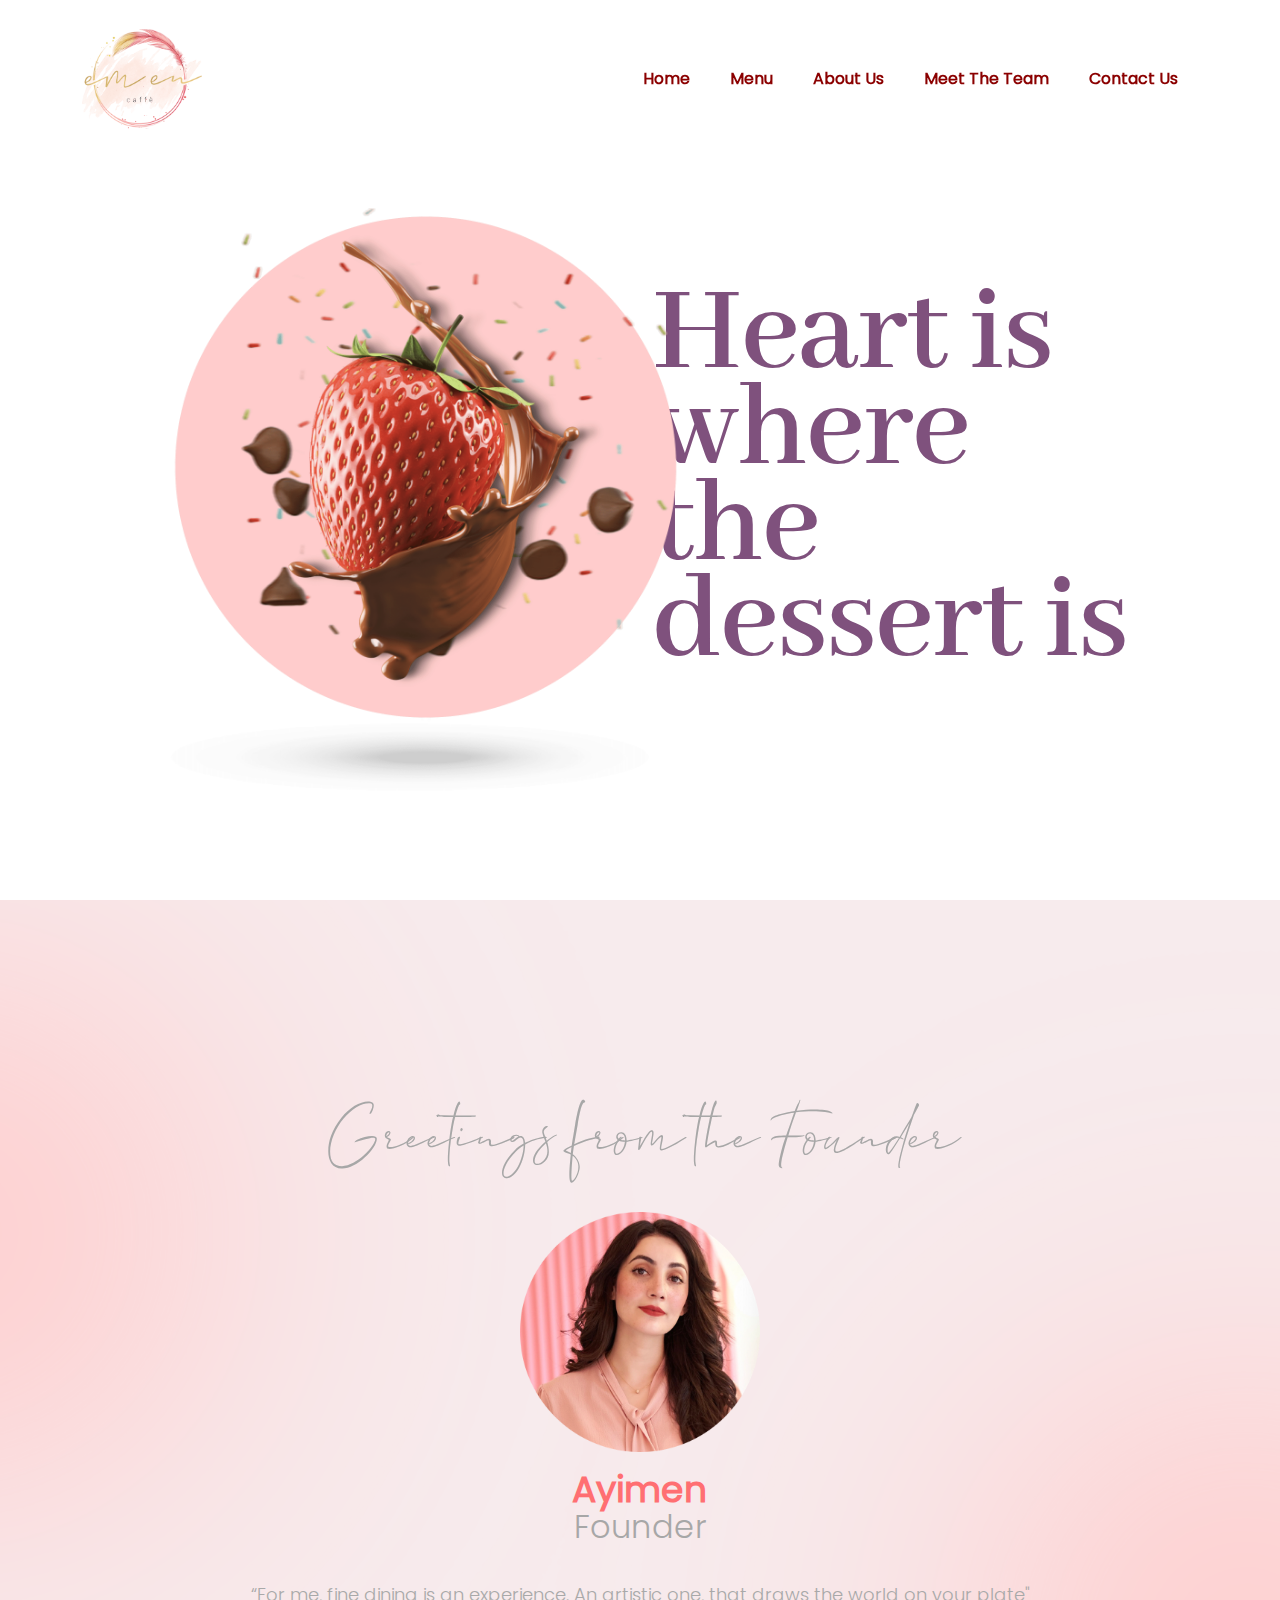
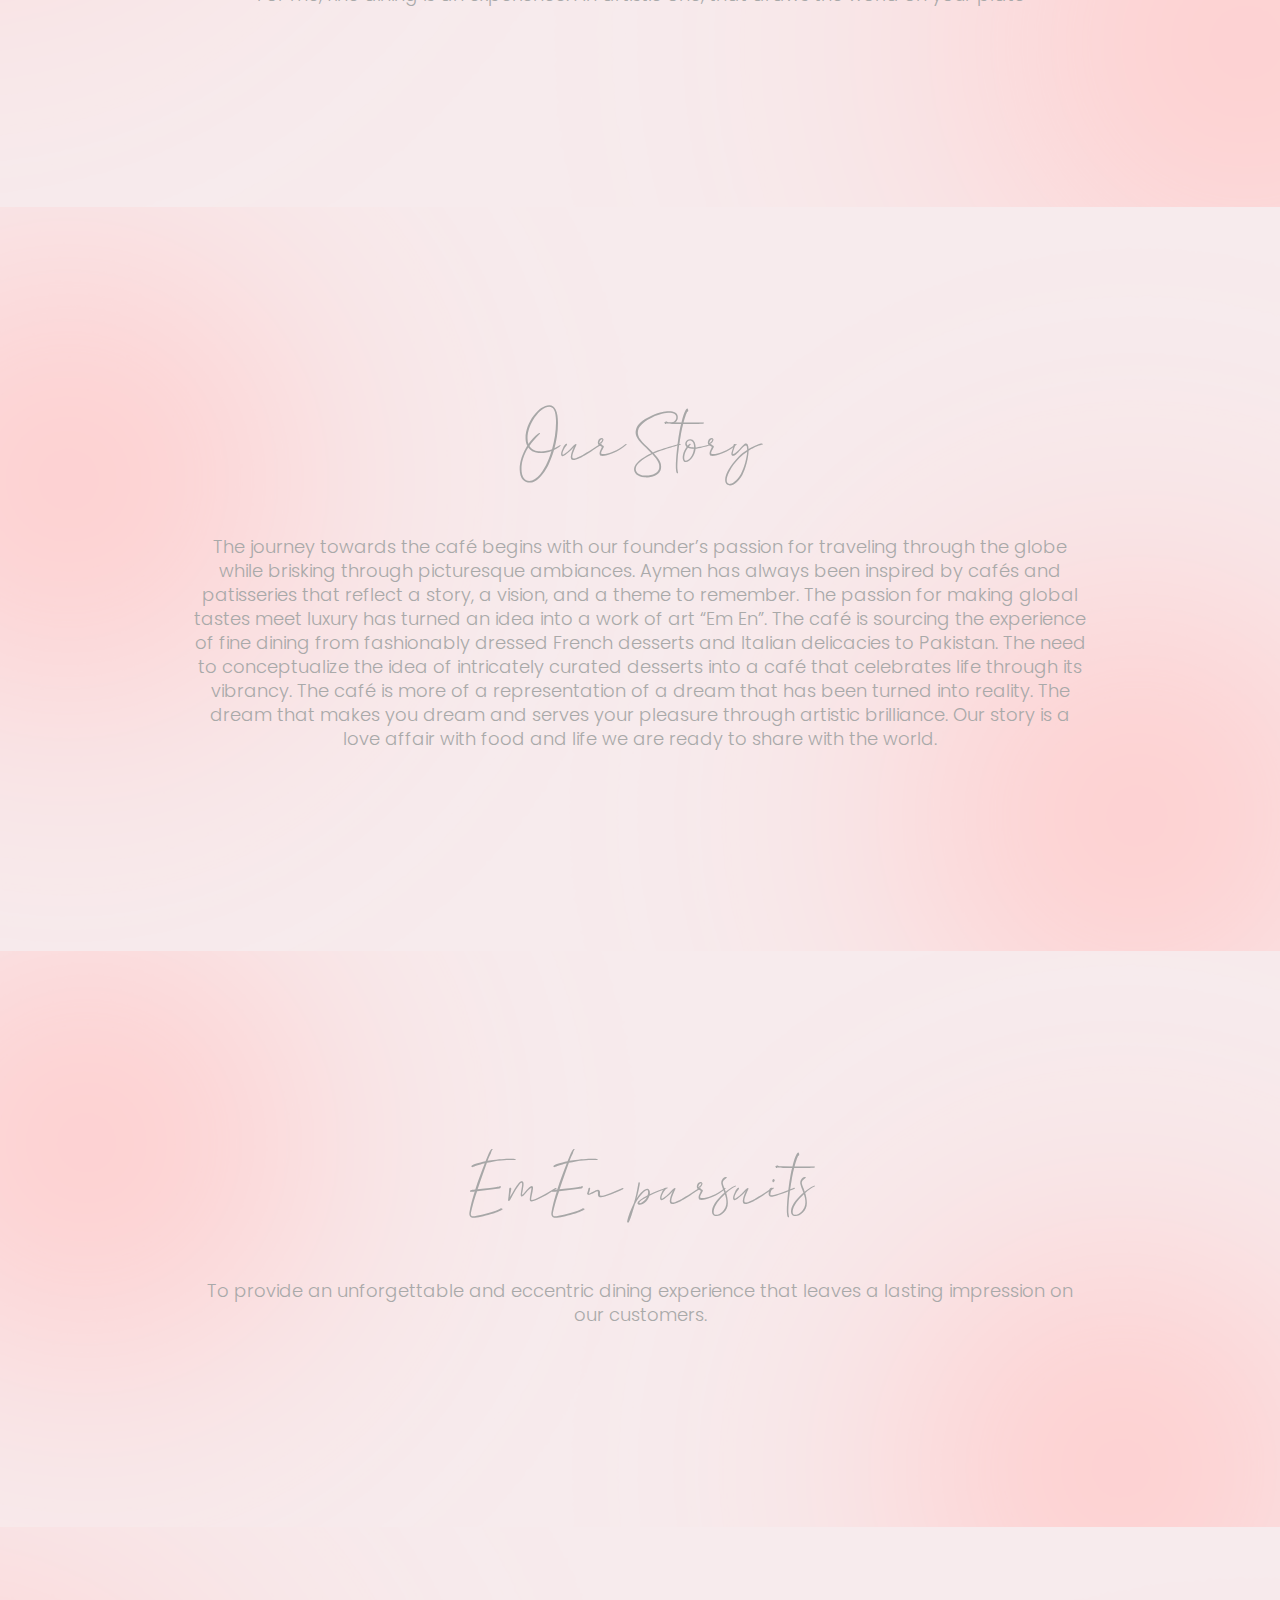
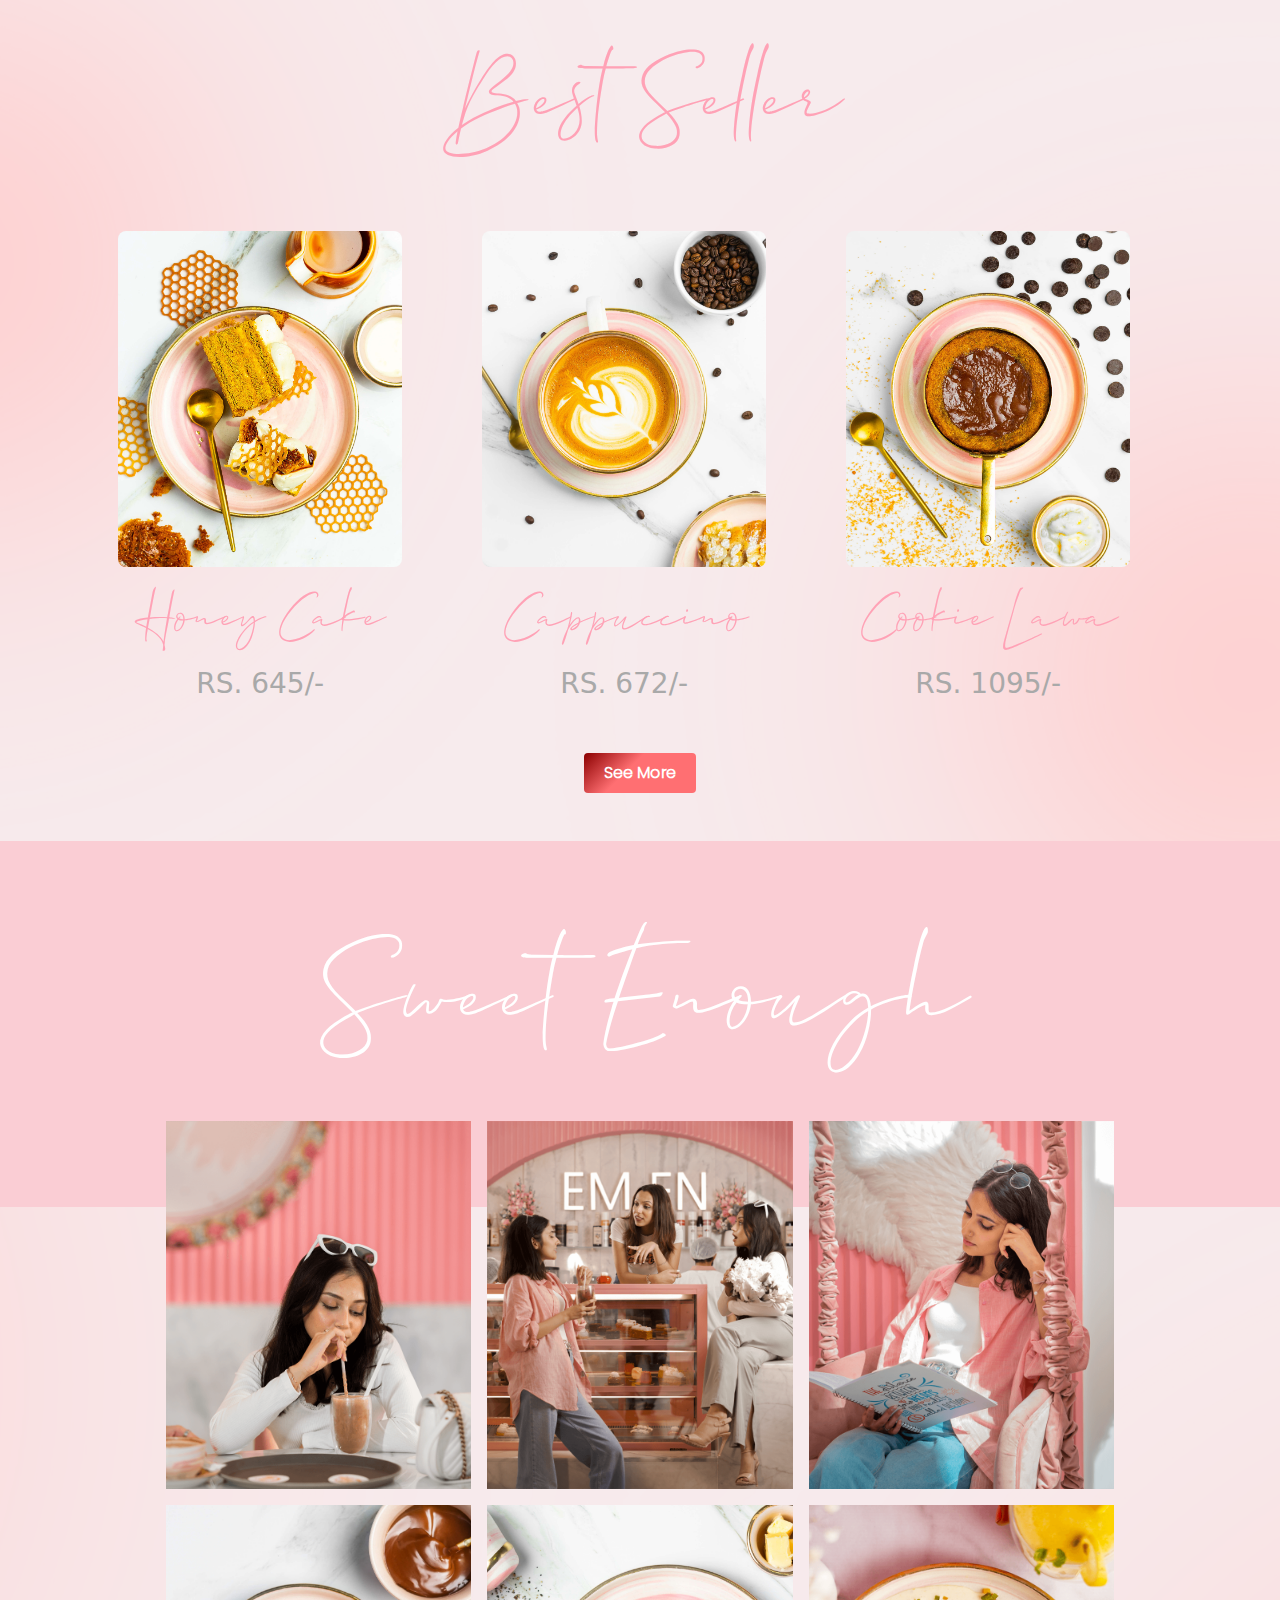
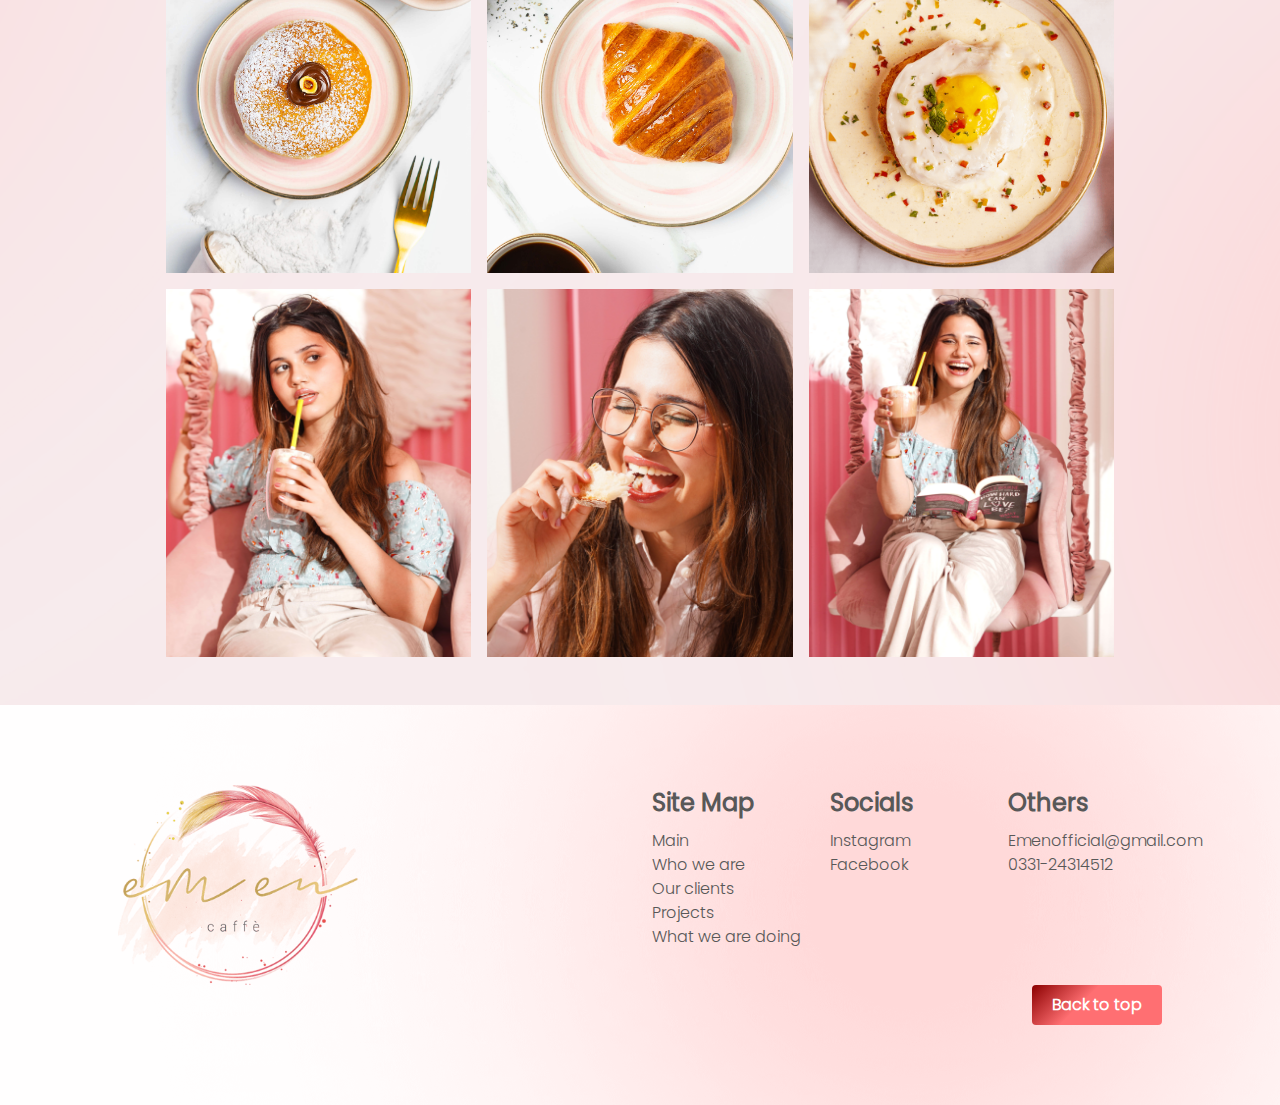
==== index.html @ fbbece47 "Meet the Team page completed" ====
<!DOCTYPE html>
<html>
  <head>
    <meta charset="UTF-8" />
    <meta http-equiv="X-UA-Compatible" content="IE=edge,chrome=1" />
    <meta name="viewport" content="width=device-width,initial-scale=1" />
    <link rel="icon" type="image/x-icon" href="../assets/images/favicon.png" />
    <link rel="stylesheet" href="../assets/css/bootstrap.min.css" />
    <link rel="stylesheet" href="../assets/css/index.css" />
    <title>Home</title>
  </head>
  <body>
    <div class="homepage">
      <nav class="navbar navbar-expand-lg px-5">
        <div class="container">
          <a class="navbar-brand" href="../index.html"
            ><img src="../assets/images/nav-logo.png" alt="" class="img-fluid"
          /></a>
          <button
            class="navbar-toggler"
            type="button"
            data-bs-toggle="collapse"
            data-bs-target="#navbarSupportedContent"
            aria-controls="navbarSupportedContent"
            aria-expanded="false"
            aria-label="Toggle navigation"
          >
            <span class="navbar-toggler-icon"></span>
          </button>
          <div class="collapse navbar-collapse" id="navbarSupportedContent">
            <ul class="navbar-nav ms-auto mb-2 mb-lg-0">
              <li class="nav-item">
                <a
                  class="nav-link active"
                  aria-current="page"
                  href="../index.html"
                  >Home</a
                >
              </li>
              <li class="nav-item">
                <a class="nav-link" href="../menu.html">Menu</a>
              </li>
              <li class="nav-item">
                <a class="nav-link" href="../about.html">About Us</a>
              </li>
              <li class="nav-item">
                <a class="nav-link" href="../meet-the-team.html">Meet The Team</a>
              </li>
              <li class="nav-item">
                <a class="nav-link" href="../contact.html">Contact Us</a>
              </li>
            </ul>
          </div>
        </div>
      </nav>
      <section class="artboard-1 overflow-hidden" id="top">
        <div
          id="carouselExampleSlidesOnly"
          class="carousel slide m-auto"
          data-bs-ride="carousel"
        >
          <div class="carousel-inner">
            <div class="carousel-item active">
              <div class="d-block w-100">
                <div
                  class="row align-items-center container pt-5 px-5 min-m-10"
                >
                  <div class="col-md-6">
                    <div class="hero-img">
                      <img
                        src="../assets/images/hero-img.png"
                        alt=""
                        class="img-fluid"
                      />
                    </div>
                  </div>
                  <div class="col-md-6">
                    <h1
                      class="purple primary-font font-size-134 mb-5 tab-text-center mt-md-0 mt-5"
                    >
                      Heart is where the dessert is
                    </h1>
                  </div>
                </div>
              </div>
            </div>
            <div class="carousel-item">
              <img
                src="../assets/images/hero-bg-2.png"
                class="d-block w-100 hero-bg-2"
                alt="..."
              />
            </div>
          </div>
        </div>
      </section>
      <section class="our-story-p best-seller-bg">
        <div class="container-sm px-5">
          <h1 class="dark-grey allison font-size-134 text-center">
            Greetings from the Founder
          </h1>
          <div class="d-flex flex-column align-items-center py-3">
            <div class="founder-img">
              <img
                src="../assets/images/founder.png"
                alt=""
                class="img-fluid"
              />
            </div>
            <h1 class="founder-name light-pink">Ayimen</h1>
            <h1 class="founder-designation dark-grey">Founder</h1>
          </div>
          <h1 class="light-grey poppinsLight font-size-18 text-center mt-4">
            “For me, fine dining is an experience. An artistic one, that draws
            the world on your plate"
          </h1>
        </div>
      </section>
      <section class="our-story-p best-seller-bg">
        <div class="container-sm px-5">
          <h1 class="dark-grey allison font-size-134 text-center pb-3">
            Our Story
          </h1>
          <h1 class="light-grey poppinsLight font-size-18 text-center mt-4">
            The journey towards the café begins with our founder’s passion for
            traveling through the globe while brisking through picturesque
            ambiances. Aymen has always been inspired by cafés and patisseries
            that reflect a story, a vision, and a theme to remember. The passion
            for making global tastes meet luxury has turned an idea into a work
            of art “Em En”. The café is sourcing the experience of fine dining
            from fashionably dressed French desserts and Italian delicacies to
            Pakistan. The need to conceptualize the idea of intricately curated
            desserts into a café that celebrates life through its vibrancy. The
            café is more of a representation of a dream that has been turned
            into reality. The dream that makes you dream and serves your
            pleasure through artistic brilliance. Our story is a love affair
            with food and life we are ready to share with the world.
          </h1>
        </div>
      </section>
      <section class="our-story-p best-seller-bg">
        <div class="container-sm px-5">
          <h1 class="dark-grey allison font-size-134 text-center pb-3">
            EmEn pursuits
          </h1>
          <h1 class="light-grey poppinsLight font-size-18 text-center mt-4">
            To provide an unforgettable and eccentric dining experience that
            leaves a lasting impression on our customers.
          </h1>
        </div>
      </section>
      <section class="py-5 best-seller-bg">
        <div class="container px-5">
          <h1 class="pink allison font-size-192 text-center my-5">Best Seller</h1>
          <div class="row g-5">
            <div class="col-md-4">
              <div class="products">
                <div class="product-img">
                  <img
                    src="../assets/images/DSC01678-1_copy.jpg"
                    alt=""
                    class="img-fluid"
                  />
                </div>
                <div class="product-heading allison pink text-center mt-2">
                  Honey Cake
                </div>
                <div class="product-price text-center">RS. 645/-</div>
              </div>
            </div>
            <div class="col-md-4">
              <div class="products">
                <div class="product-img">
                  <img
                    src="../assets/images/DSC01626-1.jpg"
                    alt=""
                    class="img-fluid"
                  />
                </div>
                <div class="product-heading allison pink text-center mt-2">
                  Cappuccino
                </div>
                <div class="product-price text-center">RS. 672/-</div>
              </div>
            </div>
            <div class="col-md-4">
              <div class="products">
                <div class="product-img">
                  <img
                    src="../assets/images/DSC01659-1.jpg"
                    alt=""
                    class="img-fluid"
                  />
                </div>
                <div class="product-heading allison pink text-center mt-2">
                  Cookie Lawa
                </div>
                <div class="product-price text-center">RS. 1095/-</div>
              </div>
            </div>
            <div class="d-flex justify-content-center w-100">
              <button class="primary-btn">See More</button>
            </div>
          </div>
        </div>
      </section>
      <section class="py-5 sweet-enough-bg">
        <div class="container px-5">
          <h1 class="text-white allison font-size-240 text-center">
            Sweet Enough
          </h1>
          <div class="row g-3 px-md-5 px-2">
            <div class="col-4">
              <div class="gallery-img">
                <img
                  src="../assets/images/gallery-1.png"
                  alt=""
                  class="img-fluid"
                />
              </div>
            </div>
            <div class="col-4">
              <div class="gallery-img">
                <img
                  src="../assets/images/gallery-2.png"
                  alt=""
                  class="img-fluid"
                />
              </div>
            </div>
            <div class="col-4">
              <div class="gallery-img">
                <img
                  src="../assets/images/gallery-3.png"
                  alt=""
                  class="img-fluid"
                />
              </div>
            </div>
            <div class="col-4">
              <div class="gallery-img">
                <img
                  src="../assets/images/DSC01306-1_copy.jpg"
                  alt=""
                  class="img-fluid"
                />
              </div>
            </div>
            <div class="col-4">
              <div class="gallery-img">
                <img
                  src="../assets/images/DSC01285-1.jpg"
                  alt=""
                  class="img-fluid"
                />
              </div>
            </div>
            <div class="col-4">
              <div class="gallery-img">
                <img
                  src="../assets/images/gallery-6.png"
                  alt=""
                  class="img-fluid"
                />
              </div>
            </div>
            <div class="col-4">
              <div class="gallery-img">
                <img src="../assets/images/9.jpg" alt="" class="img-fluid" />
              </div>
            </div>
            <div class="col-4">
              <div class="gallery-img">
                <img src="../assets/images/4.jpg" alt="" class="img-fluid" />
              </div>
            </div>
            <div class="col-4">
              <div class="gallery-img">
                <img src="../assets/images/8.jpg" alt="" class="img-fluid" />
              </div>
            </div>
          </div>
        </div>
      </section>
      <footer class="footer">
        <div class="container px-5">
          <div class="row">
            <div class="col-md-6 tab-text-center">
              <div class="footer-logo">
                <img
                  src="../assets/images/nav-logo.png"
                  alt=""
                  class="img-fluid"
                />
              </div>
            </div>
            <div class="col-md-6 mt-md-0 mt-5">
              <div class="row g-4">
                <div class="col-4">
                  <div class="footer-heading">Site Map</div>
                  <a href="#">
                    <div class="footer-text">Main</div>
                  </a>
                  <a href="#"> <div class="footer-text">Who we are</div></a>
                  <a href="#"> <div class="footer-text">Our clients</div></a>
                  <a href="#"> <div class="footer-text">Projects</div></a>
                  <a href="#">
                    <div class="footer-text">What we are doing</div></a
                  >
                </div>
                <div class="col-4">
                  <div class="footer-heading">Socials</div>
                  <a href="#"> <div class="footer-text">Instagram</div></a>
                  <a href="#"> <div class="footer-text">Facebook</div></a>
                </div>
                <div class="col-4">
                  <div class="footer-heading">Others</div>
                  <a href="mailto:Emenofficial@gmail.com">
                    <div class="footer-text">Emenofficial@gmail.com</div></a
                  >
                  <a href="tel:+9233124314512">
                    <div class="footer-text">0331-24314512</div></a
                  >
                </div>
              </div>
            </div>
          </div>
          <div class="d-flex justify-content-end">
            <a href="#top">
              <button class="primary-btn">Back to top</button>
            </a>
          </div>
        </div>
      </footer>
    </div>
    <script
      src="https://cdn.jsdelivr.net/npm/bootstrap@5.0.2/dist/js/bootstrap.bundle.min.js"
      integrity="sha384-MrcW6ZMFYlzcLA8Nl+NtUVF0sA7MsXsP1UyJoMp4YLEuNSfAP+JcXn/tWtIaxVXM"
      crossorigin="anonymous"
    ></script>
    <script src="../assets/js/index.js"></script>
  </body>
</html>
---- assets/css/index.css ----
* {
  padding: 0;
  margin: 0;
  box-sizing: border-box;
}

/* Globals  */

input::-webkit-outer-spin-button,
input::-webkit-inner-spin-button {
  -webkit-appearance: none;
  margin: 0;
}

.container-sm {
  max-width: 992px;
}

.text-right {
  text-align: right;
}

.display-desktop {
  display: block;
}

.primary-btn {
  background: linear-gradient(-45deg, #ff6f72 60%, darkred);
  color: #ffffff;
  font-family: poppinsLight;
  padding: 8px 20px;
  border: none;
  font-weight: bold;
  border-radius: 4px;
}

.primary-btn:hover {
  box-shadow: 2px 2px 10px 1px #ff6f72;
}

a {
  text-decoration: none;
}

.img-fluid {
  max-height: 100%;
  transition: 500ms;
  scale: 1;
}

.img-fluid:hover {
  transition: 500ms;
  scale: 1.05;
}

.img-box {
  overflow: hidden;
  transition: 500ms;
}

/* Navbar  */
.navbar {
  transition: 500ms;
  padding: 1.5rem 0;
  z-index: 10;
  position: fixed;
  width: 100%;
  top: 0;
  background-color: transparent;
}

.navbar-brand {
  transition: 500ms;
  width: 7.5rem;
}

.nav-link {
  font-family: poppins;
  font-weight: 700;
  color: darkred;
  padding: 8px 20px !important;
  cursor: pointer;
}

.nav-link:hover {
  color: #ff6f72;
}

.navbar-toggler-icon {
  background-image: url(../images/menu-icon.png);
}

.nav-active {
  transition: 500ms;
  backdrop-filter: blur(100px);
  padding: 0.75rem 0;
}

.nav-active .navbar-brand {
  transition: 500ms;
  width: 6rem;
}

.search-field {
  display: flex;
  align-items: center;
}

.search-field input {
  margin-right: 4px;
  padding: 4px 12px;
  border-radius: 12px;
  border: 1px solid darkred;
}

.search-field input::placeholder,
.search-field input:focus {
  color: #ff6f72;
  outline: #ff6f72;
}

/* Navbar Ends */

.artboard-1 {
  height: 100vh;
  background-image: url("../images/hero-bg.png");
  background-position: center center;
  background-size: cover;
  display: flex;
}

.min-m-10 {
  margin-top: min(10rem);
  margin-left: min(2rem);
  margin-right: min(2rem);
  margin-bottom: min(10rem);
}

.hero-img {
  width: 35rem;
}

.hero-bg-2 {
  object-fit: cover;
  min-width: 100vw;
  height: 100vh;
}

.artboard {
  padding: 9rem 0;
}

.best-seller-bg {
  background-image: url("../images/best-seller-bg.png");
  background-position: center center;
  background-size: cover;
}

.sweet-enough-bg {
  background-image: linear-gradient(to bottom, #facdd4 25%, transparent 25%),
    url("../images/best-seller-bg.png");
  background-position: center center;
  background-size: cover;
}

.our-story-p {
  padding: 12rem 0;
}

.meet-the-team {
  padding: 10rem 0 8rem;
}

.meet-the-team-form {
  padding: 6rem 0;
}

.founder-name {
  font-family: poppins;
  font-size: 2.25rem;
  margin-top: 1rem;
  font-weight: bold;
}

.founder-designation {
  font-family: poppinsLight;
  font-size: 2rem;
  line-height: 1rem;
}

.founder-img {
  width: 15rem;
  height: 15rem;
  border-radius: 50%;
}

.team-name {
  font-family: poppins;
  font-size: 1.5rem;
  margin-top: 1rem;
  font-weight: bold;
}

.team-designation {
  font-family: poppinsLight;
  font-size: 1.25rem;
  line-height: 1rem;
}

.team-img {
  width: 12.5rem;
  height: 12.5rem;
  border-radius: 50%;
}

.sub-team-name {
  text-align: center;
  font-family: poppins;
  font-size: 1.125rem;
  margin-top: 1rem;
  font-weight: bold;
}

.sub-team-designation {
  font-family: poppinsLight;
  text-align: center;
  font-size: 1rem;
  line-height: 1rem;
}

.sub-team-img {
  width: 11rem;
  height: 11rem;
  border-radius: 50%;
}

.about-us-img {
  width: 35rem;
}

.footer {
  padding: 5rem 0;
  background-image: url("../images/footer-bg.png");
  background-position: center;
  background-size: cover;
  overflow: hidden;
}

.footer-logo {
  width: 15rem;
}

.footer-heading {
  color: #585858;
  font-size: 1.5rem;
  font-weight: 700;
  font-family: poppins;
  margin-bottom: 0.5rem;
}

.footer-text {
  color: #585858;
  font-size: 1rem;
  line-height: 1.5rem;
  font-family: poppinsLight;
}

.footer-text:hover {
  color: #000000;
}

/* Menu Page  */

.no-item-found {
  display: flex;
  justify-content: center;
  align-items: center;
  height: 100vh;
  display: none;
}

.no-item-text {
  font-family: poppins;
  font-weight: bold;
  font-size: 2rem;
  color: darkred;
}

.menu-hero {
  background-image: linear-gradient(
    to top,
    #f9d3d8 40%,
    #f7ebed 30%,
    #f7ebed 30%
  );
  height: 100vh;
  display: flex;
  justify-content: center;
  align-items: center;
}

.content-right {
  background-image: linear-gradient(
    to bottom,
    #f9d3d8 20%,
    #f7ebed 20%,
    #f7ebed 60%
  );
  padding: 4rem 0 10rem;
}

.content-left {
  background-image: linear-gradient(
    to top,
    #f9d3d8 40%,
    #f7ebed 30%,
    #f7ebed 30%
  );
  padding: 4rem 0 10rem;
}

.menu-heading {
  color: #ff6f72;
  font-family: montserrat;
  font-weight: 500;
  font-size: 3.5rem;
  letter-spacing: -2px;
}

.menu-price {
  color: #ff6f72;
  font-family: montserrat;
  font-size: 2.75rem;
  letter-spacing: -2px;
}

.menu-description {
  color: #ff6f72;
  font-family: montserrat;
  font-size: 1.25rem;
  line-height: 1.5rem;
}

.menu-filters {
  position: fixed;
  top: 50%;
  left: 0;
  transform: translateY(-50%);
  display: flex;
  flex-direction: column;
}

.menu-filter {
  display: flex;
  padding: 1rem 1.5rem;
  flex-direction: column;
  align-items: center;
}

.menu-filter-text {
  color: darkred;
  font-size: 0.625rem;
  font-weight: bold;
}

.menu-filter:hover .menu-filter-text {
  color: #ff6f72;
}

.menu-filter:hover .menu-filter-img svg path {
  fill: #ff6f72;
  stroke: #ff6f72;
}

.menu-filter-img {
  text-align: center;
  margin-bottom: 0.25rem;
  width: 1.75rem;
  height: 1.75rem;
}

.menu-socials {
  position: fixed;
  top: 50%;
  right: 0;
  transform: translateY(-50%);
  display: flex;
  flex-direction: column;
}

.menu-social-img {
  width: 1.75rem;
  height: 1.75rem;
}

.filterDiv {
  display: none;
}

.showw {
  display: flex;
}

.product-img {
  text-align: center;
  max-width: 90%;
  overflow: hidden;
}

.product-img img {
  height: 21rem;
  object-fit: cover;
  border-radius: 8px;
}

.product-heading {
  font-size: 6.5rem;
  line-height: 5.5rem;
  max-width: 90%;
}

.product-price {
  color: #a9a9a9;
  font-size: 1.75rem;
  max-width: 90%;
}

.gallery-img {
  overflow: hidden;
}

.gallery-img img {
  object-fit: cover;
  height: 23rem;
  width: 100%;
}

/* Contact Us Page  */

.form-control {
  margin-right: 4px;
  padding: 4px 12px;
  border-radius: 0;
  border: none;
  font-size: 1.5rem;
  font-family: poppinsLight;
}

.form-control:focus {
  outline: none;
  border-color: transparent;
  box-shadow: none;
}

input,
textarea {
  color: #6d757d !important;
}

input::placeholder,
textarea::placeholder {
  color: #a9a9a96c !important;
}

textarea {
  min-height: 15rem !important;
}

/* Thanks page  */

.thank-you {
  background: linear-gradient(to bottom right, white, #fce6e9, white);
  padding: 12rem 0;
}

.thanks-img {
  max-width: 20rem;
  padding: 1rem 2rem;
}

/* Fonts  */

@font-face {
  font-family: poppinsLight;
  src: url(../fonts/Poppins-Light.ttf);
}

@font-face {
  font-family: poppins;
  src: url(../fonts/Poppins-Regular.ttf);
}

@font-face {
  font-family: AbhayaLibre;
  src: url(../fonts/AbhayaLibre-SemiBold.ttf);
}

@font-face {
  font-family: myriad;
  src: url(../fonts/Myriad\ Pro\ Regular.ttf);
}

@font-face {
  font-family: montserrat;
  src: url(../fonts/MontserratAlternates-Regular.ttf);
}

@font-face {
  font-family: montserratBold;
  src: url(../fonts/MontserratAlternates-SemiBold.ttf);
}

@font-face {
  font-family: allison;
  src: url(../fonts/demo-allison-script.otf);
}

.primary-font {
  font-family: AbhayaLibre;
}

.secondary-font {
  font-family: myriad;
}

.allison {
  font-family: allison;
}

.poppinsLight {
  font-family: poppinsLight;
}

/* Colors  */

.purple {
  color: #7f517d;
}

.pink {
  color: #ffa2b6;
}

.light-pink {
  color: #ff6f72;
}

.dark-pink {
  color: #aa6489;
}

.green {
  color: #968f1a;
}

.light-grey {
  color: #a9a9a9;
}

.grey {
  color: #b2b2b2;
}

.dark-grey {
  color: #a7a7a7;
}

/* Font Size  */

.font-size-240 {
  font-size: 15rem;
  line-height: 14rem;
}

.font-size-192 {
  font-size: 12rem;
  line-height: 10rem;
}

.font-size-134 {
  font-size: 8rem;
  line-height: 6rem;
  letter-spacing: -2px;
}

.font-size-116 {
  font-size: 7rem;
  line-height: 5.5rem;
  letter-spacing: -2px;
}

.font-size-103 {
  font-size: 6.375rem;
  line-height: 5.5rem;
  letter-spacing: -2px;
}

.font-size-97 {
  font-size: 6.25rem;
  line-height: 4.25rem;
  letter-spacing: -2px;
}

.font-size-18 {
  font-size: 1.125rem;
  line-height: 1.5rem;
}

.font-size-24 {
  font-size: 1.625rem;
  line-height: 1.875rem;
}

/* Media Queries  */
@media (max-width: 1400px) {
  .artboard3-img2 {
    bottom: -42rem;
  }
}
@media (max-width: 1200px) {
  html {
    font-size: 14px;
  }
  .hero-img {
    width: 30rem;
    margin: auto;
    padding-right: 2rem;
  }
}
@media (max-width: 992px) {
  html {
    font-size: 12px;
  }

  .navbar-brand {
    width: 8.5rem;
  }
  .nav-active .navbar-brand {
    width: 7rem;
  }
  .primary-btn {
    font-size: 1.125rem;
  }
}
@media (max-width: 768px) {
  html {
    font-size: 10px;
  }
  .min-m-10 {
    margin-top: min(20rem);
    margin-left: min(2rem);
    margin-right: min(2rem);
    margin-bottom: min(20rem);
  }
  .primary-btn {
    font-size: 1.5rem;
  }
}
@media (max-width: 767px) {
  .display-desktop {
    display: none;
  }
  .tab-text-center {
    text-align: center;
  }
  .artboard3-img,
  .artboard3-img2 {
    position: static;
  }

  .product-card {
    position: static;
    max-width: 325px;
    margin: auto;
  }
  .content-right {
    background-image: linear-gradient(
      to top,
      #f9d3d8 40%,
      #f7ebed 30%,
      #f7ebed 30%
    );
  }
  .menu-filters {
    background-color: #f7ebed;
    width: 100%;
    position: fixed;
    top: 11rem;
    left: 0;
    transform: translateY(-50%);
    flex-direction: row;
    justify-content: center;
  }
  .menu-socials {
    position: fixed;
    top: 98%;
    flex-direction: row;
    background-color: #f7ebed;
    height: max-content;
  }
  .product-heading,
  .product-img,
  .product-price {
    max-width: 100%;
  }

  .product-heading {
    font-size: 9.5rem;
    line-height: 10rem;
  }
  .product-img img {
    height: 100%;
  }
  .sweet-enough-bg {
    background-image: linear-gradient(to bottom, #facdd4 35%, transparent 35%),
      url("../images/best-seller-bg.png");
  }
  .gallery-img img {
    height: 15rem;
  }
}
@media (max-width: 425px) {
  html {
    font-size: 8px;
  }
  .min-m-10 {
    margin-top: min(20rem);
    margin-left: min(0rem);
    margin-right: min(0rem);
    margin-bottom: min(20rem);
  }
  .font-size-192 {
    font-size: 11rem;
  }
}
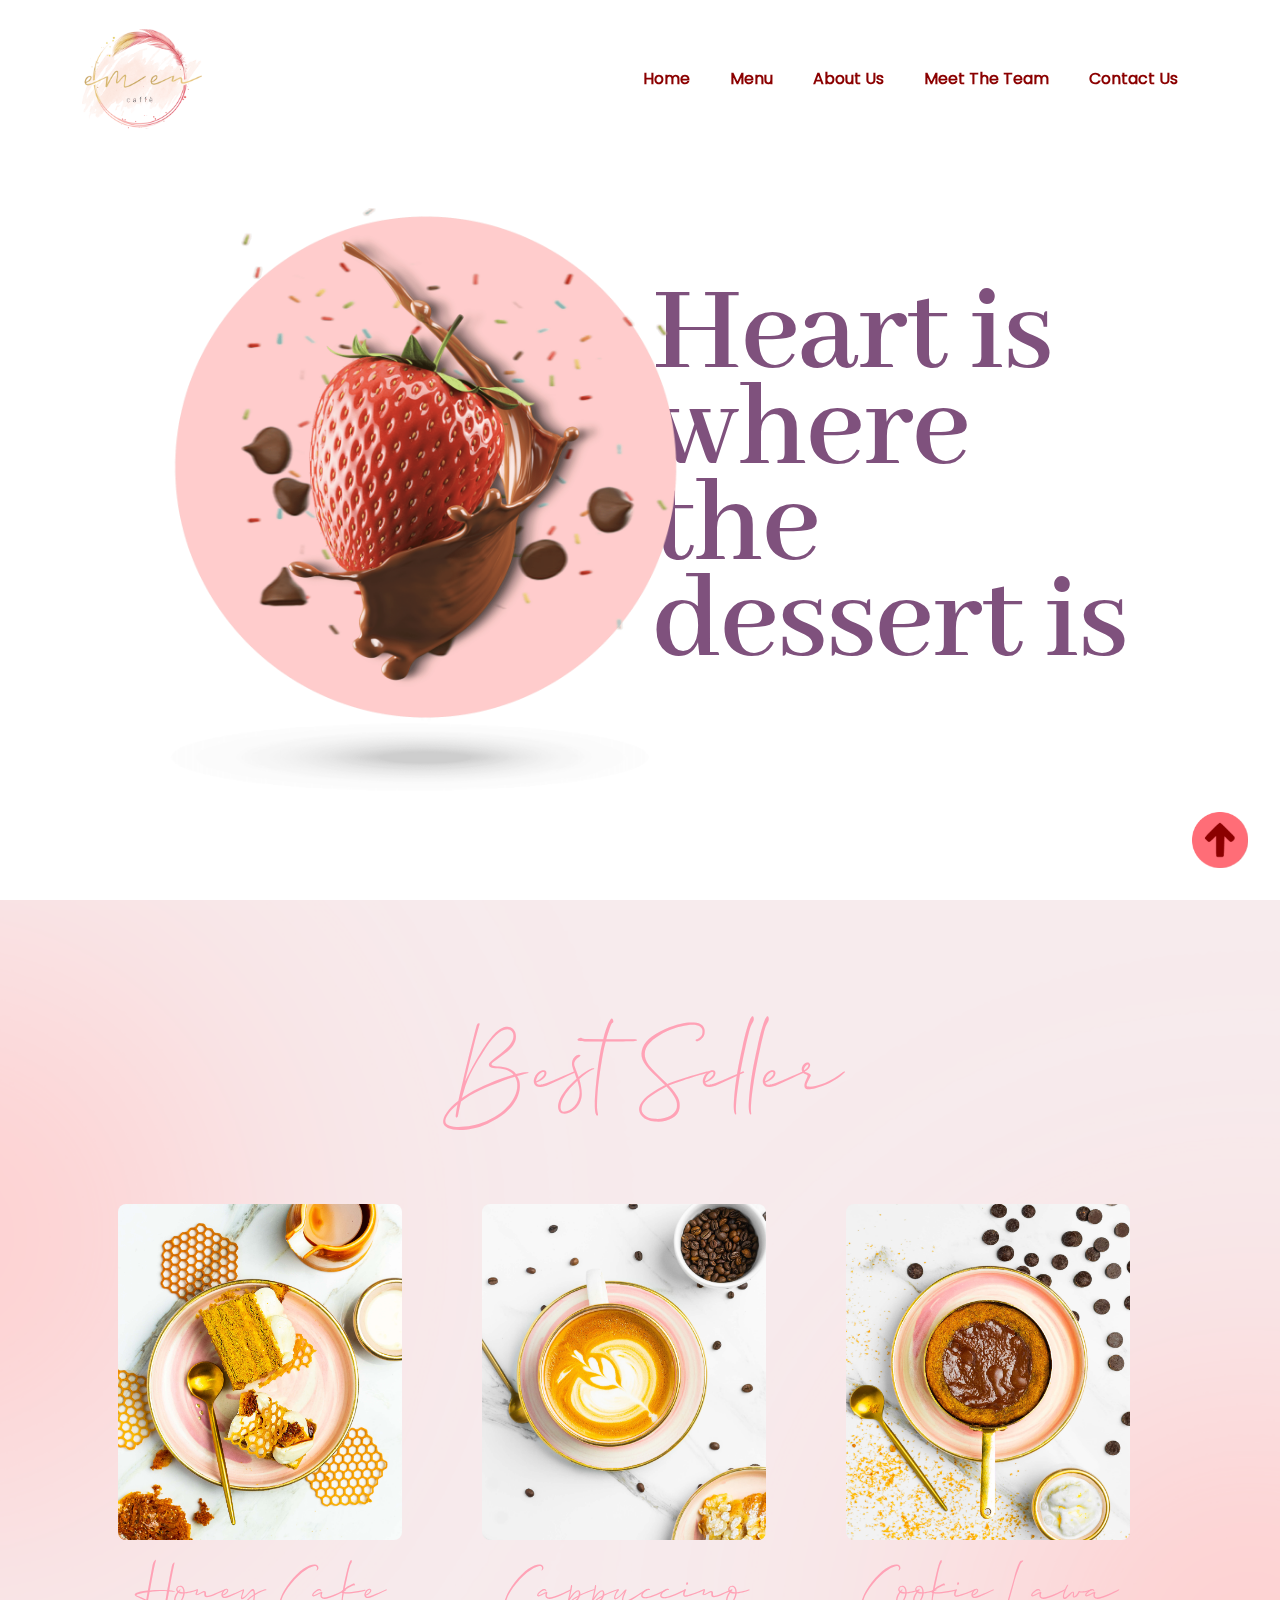
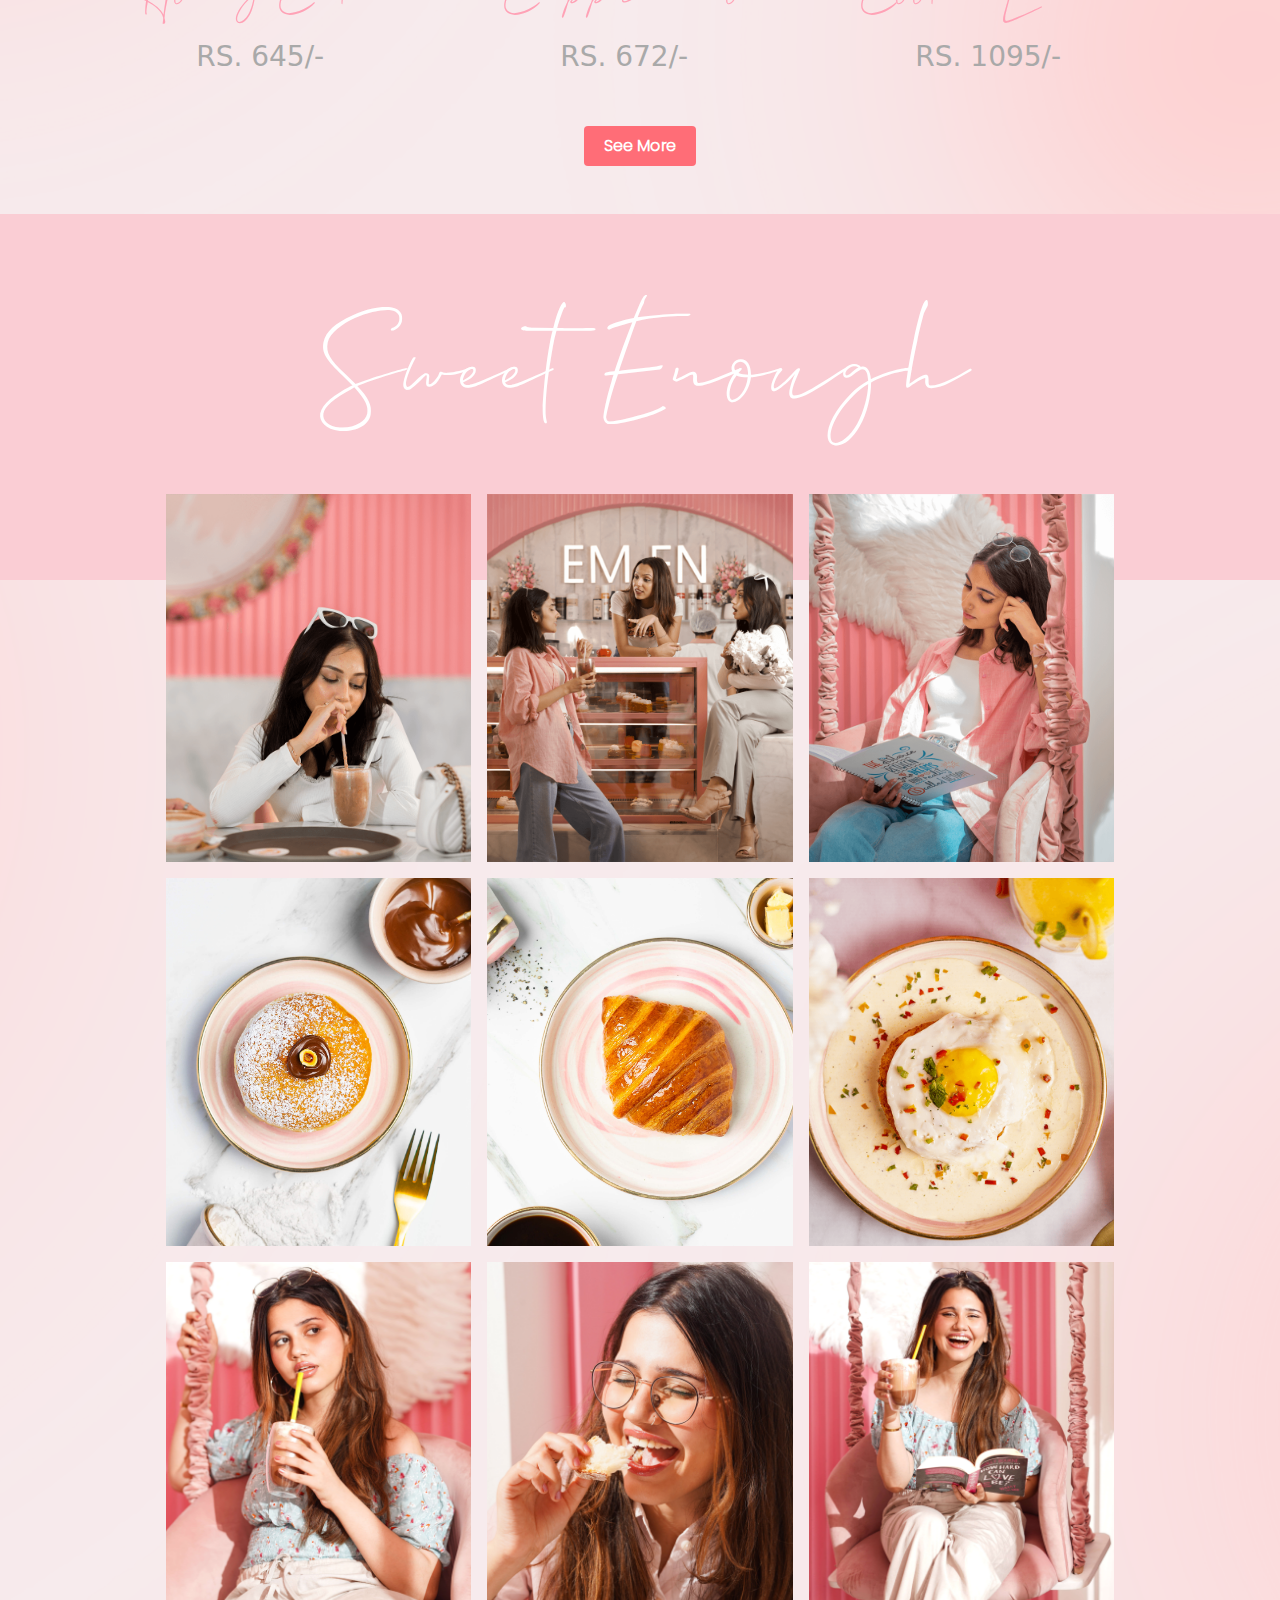
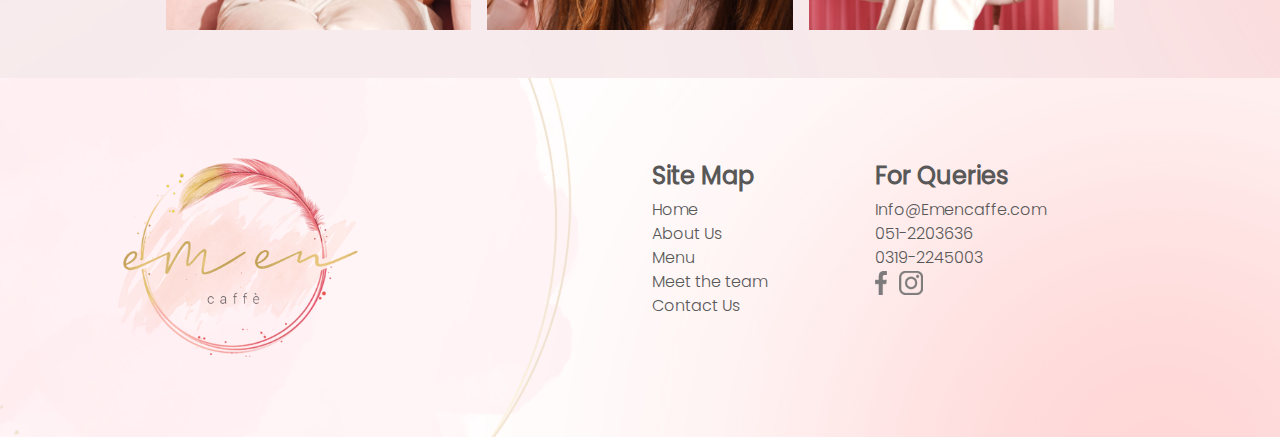
==== commit 9b5936f0: "Design fixes" ====
--- a/index.html
+++ b/index.html
@@ -44,7 +44,9 @@
                 <a class="nav-link" href="../about.html">About Us</a>
               </li>
               <li class="nav-item">
-                <a class="nav-link" href="../meet-the-team.html">Meet The Team</a>
+                <a class="nav-link" href="../meet-the-team.html"
+                  >Meet The Team</a
+                >
               </li>
               <li class="nav-item">
                 <a class="nav-link" href="../contact.html">Contact Us</a>
@@ -60,7 +62,7 @@
           data-bs-ride="carousel"
         >
           <div class="carousel-inner">
-            <div class="carousel-item active">
+            <div class="carousel-item active" data-bs-interval="3000">
               <div class="d-block w-100">
                 <div
                   class="row align-items-center container pt-5 px-5 min-m-10"
@@ -84,7 +86,7 @@
                 </div>
               </div>
             </div>
-            <div class="carousel-item">
+            <div class="carousel-item" data-bs-interval="3000">
               <img
                 src="../assets/images/hero-bg-2.png"
                 class="d-block w-100 hero-bg-2"
@@ -94,64 +96,11 @@
           </div>
         </div>
       </section>
-      <section class="our-story-p best-seller-bg">
-        <div class="container-sm px-5">
-          <h1 class="dark-grey allison font-size-134 text-center">
-            Greetings from the Founder
-          </h1>
-          <div class="d-flex flex-column align-items-center py-3">
-            <div class="founder-img">
-              <img
-                src="../assets/images/founder.png"
-                alt=""
-                class="img-fluid"
-              />
-            </div>
-            <h1 class="founder-name light-pink">Ayimen</h1>
-            <h1 class="founder-designation dark-grey">Founder</h1>
-          </div>
-          <h1 class="light-grey poppinsLight font-size-18 text-center mt-4">
-            “For me, fine dining is an experience. An artistic one, that draws
-            the world on your plate"
-          </h1>
-        </div>
-      </section>
-      <section class="our-story-p best-seller-bg">
-        <div class="container-sm px-5">
-          <h1 class="dark-grey allison font-size-134 text-center pb-3">
-            Our Story
-          </h1>
-          <h1 class="light-grey poppinsLight font-size-18 text-center mt-4">
-            The journey towards the café begins with our founder’s passion for
-            traveling through the globe while brisking through picturesque
-            ambiances. Aymen has always been inspired by cafés and patisseries
-            that reflect a story, a vision, and a theme to remember. The passion
-            for making global tastes meet luxury has turned an idea into a work
-            of art “Em En”. The café is sourcing the experience of fine dining
-            from fashionably dressed French desserts and Italian delicacies to
-            Pakistan. The need to conceptualize the idea of intricately curated
-            desserts into a café that celebrates life through its vibrancy. The
-            café is more of a representation of a dream that has been turned
-            into reality. The dream that makes you dream and serves your
-            pleasure through artistic brilliance. Our story is a love affair
-            with food and life we are ready to share with the world.
-          </h1>
-        </div>
-      </section>
-      <section class="our-story-p best-seller-bg">
-        <div class="container-sm px-5">
-          <h1 class="dark-grey allison font-size-134 text-center pb-3">
-            EmEn pursuits
-          </h1>
-          <h1 class="light-grey poppinsLight font-size-18 text-center mt-4">
-            To provide an unforgettable and eccentric dining experience that
-            leaves a lasting impression on our customers.
-          </h1>
-        </div>
-      </section>
       <section class="py-5 best-seller-bg">
         <div class="container px-5">
-          <h1 class="pink allison font-size-192 text-center my-5">Best Seller</h1>
+          <h1 class="pink allison font-size-192 text-center my-5">
+            Best Seller
+          </h1>
           <div class="row g-5">
             <div class="col-md-4">
               <div class="products">
@@ -296,42 +245,51 @@
             </div>
             <div class="col-md-6 mt-md-0 mt-5">
               <div class="row g-4">
-                <div class="col-4">
+                <div class="col-5">
                   <div class="footer-heading">Site Map</div>
-                  <a href="#">
-                    <div class="footer-text">Main</div>
+                  <a href="index.html">
+                    <div class="footer-text">Home</div>
                   </a>
-                  <a href="#"> <div class="footer-text">Who we are</div></a>
-                  <a href="#"> <div class="footer-text">Our clients</div></a>
-                  <a href="#"> <div class="footer-text">Projects</div></a>
-                  <a href="#">
-                    <div class="footer-text">What we are doing</div></a
+                  <a href="about.html">
+                    <div class="footer-text">About Us</div></a
                   >
-                </div>
-                <div class="col-4">
-                  <div class="footer-heading">Socials</div>
-                  <a href="#"> <div class="footer-text">Instagram</div></a>
-                  <a href="#"> <div class="footer-text">Facebook</div></a>
-                </div>
-                <div class="col-4">
-                  <div class="footer-heading">Others</div>
-                  <a href="mailto:Emenofficial@gmail.com">
-                    <div class="footer-text">Emenofficial@gmail.com</div></a
+                  <a href="menu.html"> <div class="footer-text">Menu</div></a>
+                  <a href="meet-the-team.html">
+                    <div class="footer-text">Meet the team</div></a
                   >
-                  <a href="tel:+9233124314512">
-                    <div class="footer-text">0331-24314512</div></a
+                  <a href="contact.html">
+                    <div class="footer-text">Contact Us</div></a
                   >
                 </div>
-              </div>
-            </div>
-          </div>
-          <div class="d-flex justify-content-end">
-            <a href="#top">
-              <button class="primary-btn">Back to top</button>
-            </a>
+                <div class="col-5">
+                  <div class="footer-heading">For Queries</div>
+                  <a href="mailto:Info@Emencaffe.com"> <div class="footer-text">Info@Emencaffe.com</div></a>
+                  <a href="tel:051-2203636"> <div class="footer-text">051-2203636</div></a>
+                  <a href="tel:0319-2245003"> <div class="footer-text">0319-2245003</div></a>
+                  <div class="d-flex">
+                    <a href="#" class="social-icons me-2">
+                      <img src="../assets/images/fb.png" alt="">
+                    </a>
+                    <a href="#" class="social-icons ms-1">
+                      <img src="../assets/images/insta.png" alt="">
+                    </a>
+                  </div>
+                </div>
+            </div>
           </div>
         </div>
       </footer>
+      <div class="top-arrow-box d-block">
+        <div class="top-arrow">
+          <a href="#top">
+            <img
+              src="../assets/images/arrow-top.png"
+              alt=""
+              class="img-fluid"
+            />
+          </a>
+        </div>
+      </div>
     </div>
     <script
       src="https://cdn.jsdelivr.net/npm/bootstrap@5.0.2/dist/js/bootstrap.bundle.min.js"
--- a/assets/css/index.css
+++ b/assets/css/index.css
@@ -16,6 +16,22 @@
   max-width: 992px;
 }
 
+.container-xs {
+  max-width: 786px;
+  margin: auto;
+}
+
+.top-arrow-box {
+  position: fixed;
+  right: 2rem;
+  bottom: 2rem;
+}
+
+.top-arrow {
+  height: 3.5rem;
+  width: 3.5rem;
+}
+
 .text-right {
   text-align: right;
 }
@@ -25,7 +41,7 @@
 }
 
 .primary-btn {
-  background: linear-gradient(-45deg, #ff6f72 60%, darkred);
+  background: #ff6d77;
   color: #ffffff;
   font-family: poppinsLight;
   padding: 8px 20px;
@@ -255,7 +271,7 @@
   font-size: 1.5rem;
   font-weight: 700;
   font-family: poppins;
-  margin-bottom: 0.5rem;
+  margin-bottom: 0.25rem;
 }
 
 .footer-text {
@@ -269,6 +285,74 @@
   color: #000000;
 }
 
+.get-in-touch-box {
+  background-color: #f7ebed;
+  padding: 10rem 3rem 2rem;
+}
+
+.get-in-touch-input {
+  border: none;
+  box-shadow: none;
+  background-color: #faf3f5;
+  border-radius: 8px;
+  padding: 0.5rem 0.75rem;
+  width: 100%;
+  height: 3rem;
+}
+
+textarea.get-in-touch-input {
+  min-height: 12rem !important;
+}
+
+.get-in-touch-input:focus {
+  border: none;
+  box-shadow: none;
+  outline: none;
+}
+
+.get-in-touch-label {
+  color: rgba(0, 0, 0, 0.36);
+  font-size: 1.5rem;
+  font-family: poppins;
+  font-weight: bold;
+  margin-bottom: 0.5rem;
+}
+
+.down-arrow {
+  height: 0.5rem;
+  width: 0.75rem;
+}
+
+.quick-support {
+  padding: 4rem 3rem;
+  background-color: #f9d3d8;
+}
+
+.quick-support-heading {
+  color: rgba(0, 0, 0, 0.36);
+  font-size: 2.25rem;
+  font-weight: bold;
+  font-family: poppins;
+  margin-bottom: 0.5rem;
+}
+
+.quick-support-text {
+  color: #585858ce;
+  font-size: 0.75rem;
+  font-family: poppinsLight;
+  margin-bottom: 0.5rem;
+}
+
+.quick-support-img img {
+  margin-bottom: 0.75rem;
+  margin-left: 2.75rem;
+  width: 2rem;
+  height: 3rem;
+}
+
+.social-icons img {
+  height: 1.5rem;
+}
 /* Menu Page  */
 
 .no-item-found {
@@ -404,7 +488,6 @@
 .product-img {
   text-align: center;
   max-width: 90%;
-  overflow: hidden;
 }
 
 .product-img img {
@@ -423,10 +506,6 @@
   color: #a9a9a9;
   font-size: 1.75rem;
   max-width: 90%;
-}
-
-.gallery-img {
-  overflow: hidden;
 }
 
 .gallery-img img {
@@ -463,7 +542,7 @@
 }
 
 textarea {
-  min-height: 15rem !important;
+  min-height: 18rem !important;
 }
 
 /* Thanks page  */
@@ -574,6 +653,11 @@
 
 .font-size-192 {
   font-size: 12rem;
+  line-height: 10rem;
+}
+
+.font-size-160 {
+  font-size: 10rem;
   line-height: 10rem;
 }
 
@@ -603,6 +687,11 @@
 
 .font-size-18 {
   font-size: 1.125rem;
+  line-height: 1.5rem;
+}
+
+.font-size-20 {
+  font-size: 1.25rem;
   line-height: 1.5rem;
 }
 
@@ -732,4 +821,7 @@
   .font-size-192 {
     font-size: 11rem;
   }
-}
+  .get-in-touch-input {
+    height: 4rem;
+  }
+}
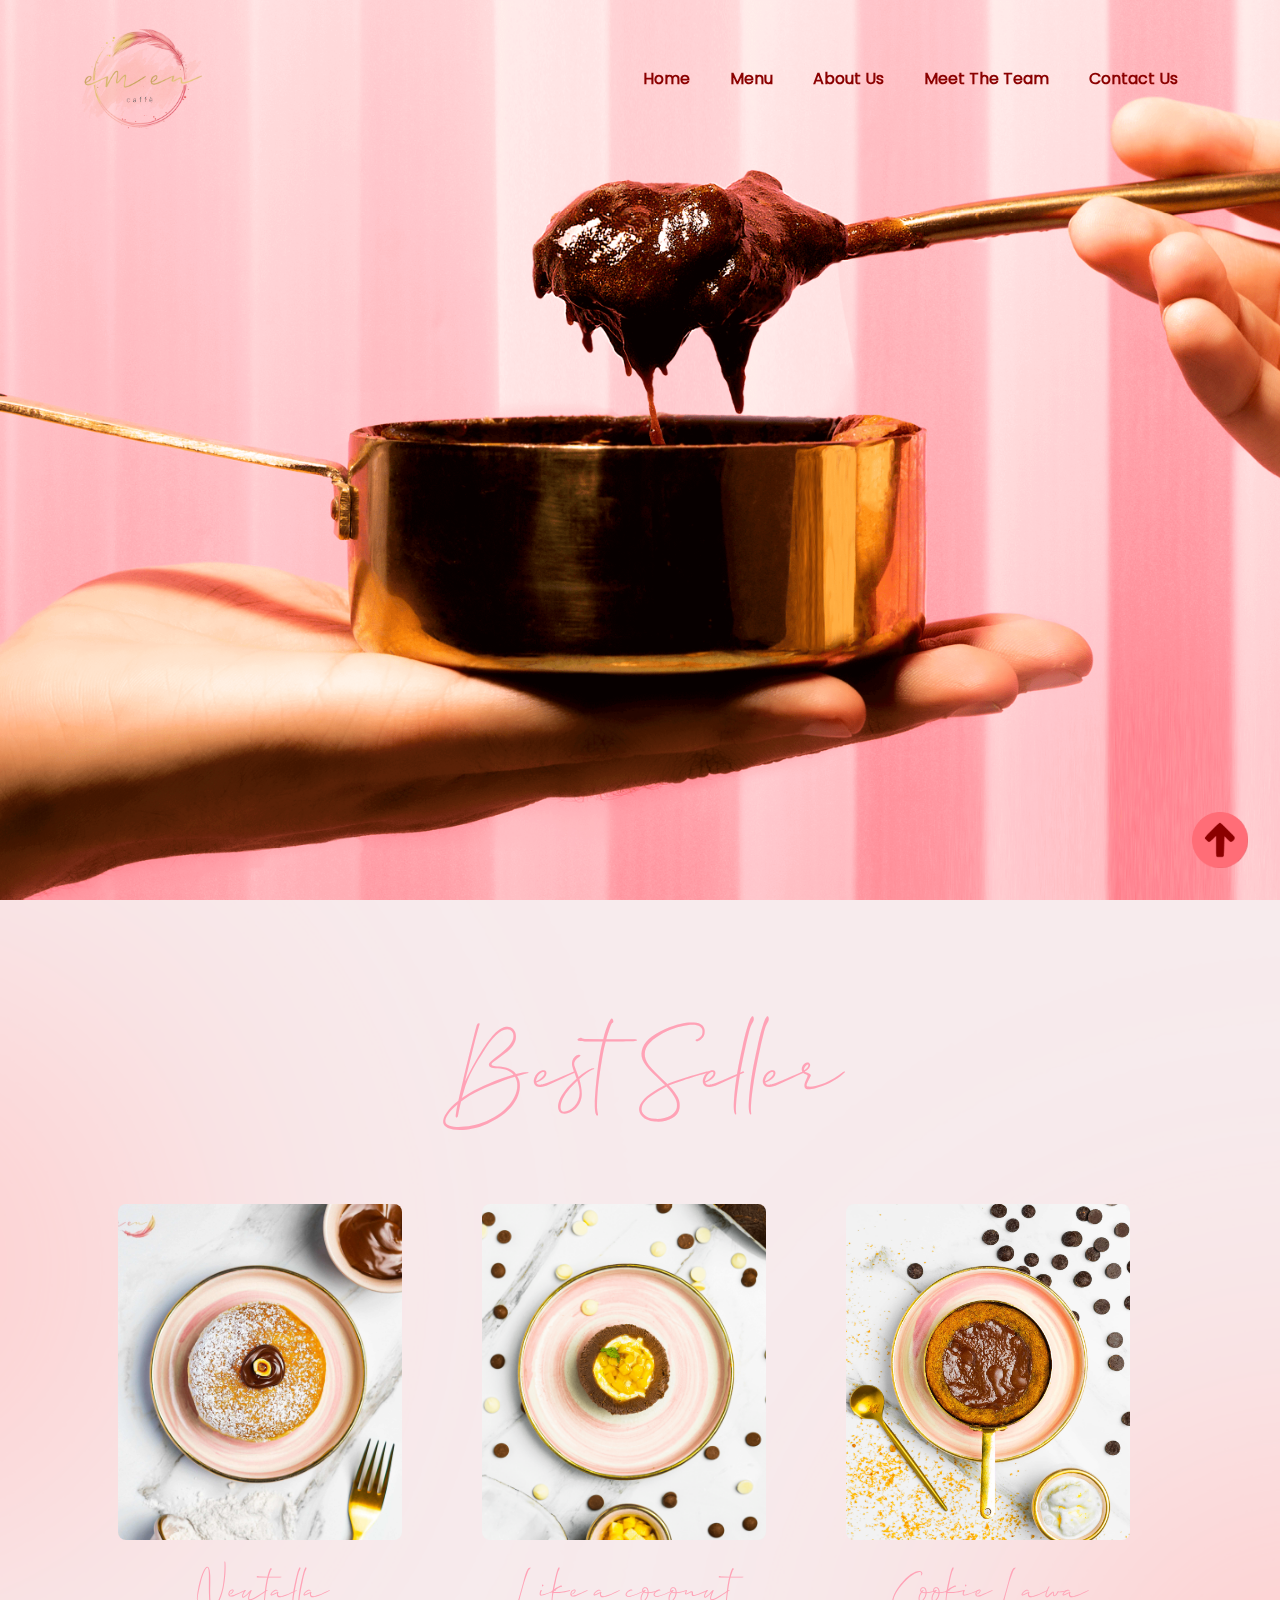
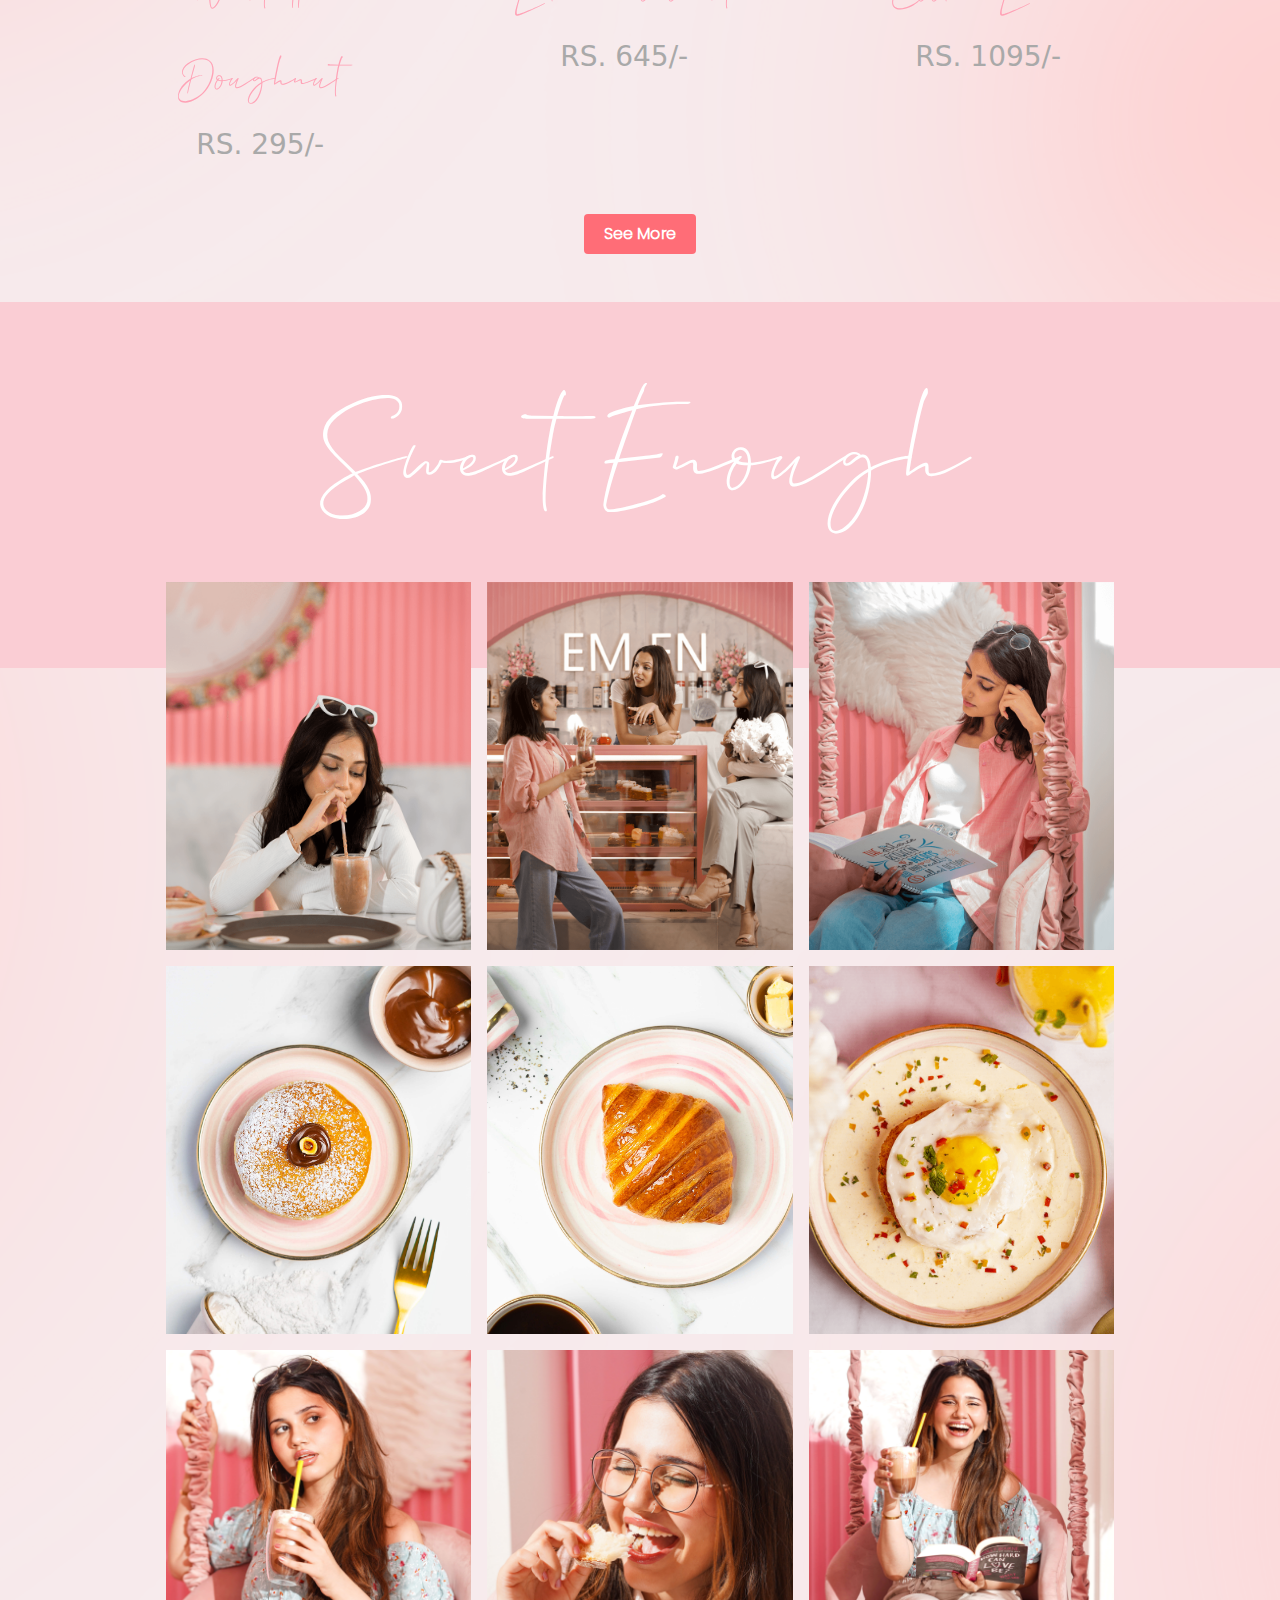
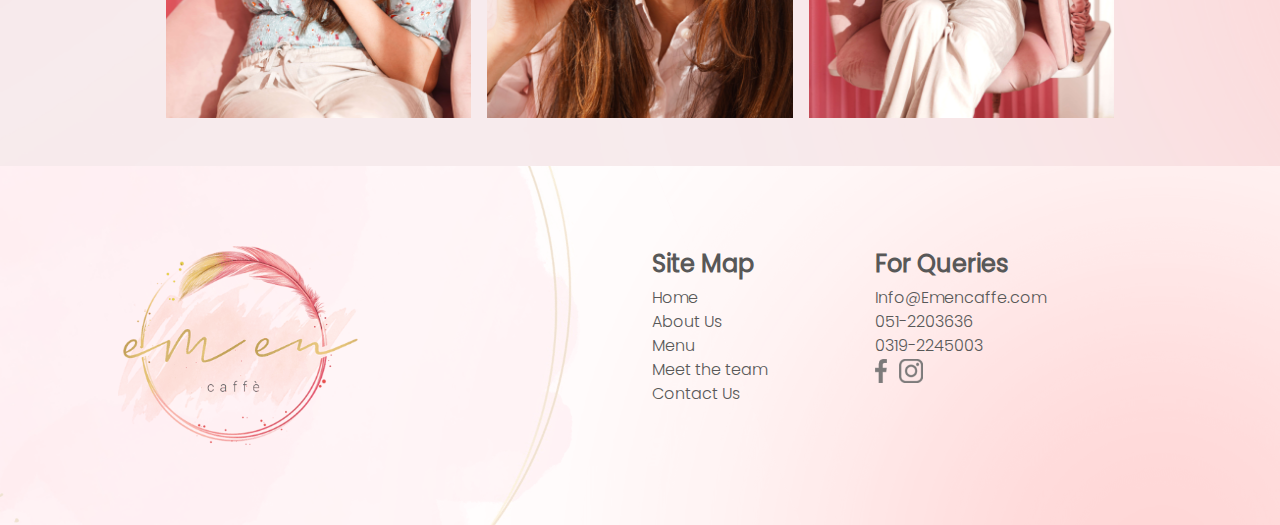
==== commit 84457d9e: "Home hero, Best seller pics, Menu page, Forms email and map image updated" ====
--- a/index.html
+++ b/index.html
@@ -63,32 +63,36 @@
         >
           <div class="carousel-inner">
             <div class="carousel-item active" data-bs-interval="3000">
-              <div class="d-block w-100">
-                <div
-                  class="row align-items-center container pt-5 px-5 min-m-10"
-                >
-                  <div class="col-md-6">
-                    <div class="hero-img">
-                      <img
-                        src="../assets/images/hero-img.png"
-                        alt=""
-                        class="img-fluid"
-                      />
-                    </div>
-                  </div>
-                  <div class="col-md-6">
-                    <h1
-                      class="purple primary-font font-size-134 mb-5 tab-text-center mt-md-0 mt-5"
-                    >
-                      Heart is where the dessert is
-                    </h1>
-                  </div>
-                </div>
-              </div>
+              <img
+                src="../assets/images/Banner1-min.png"
+                class="d-block w-100 hero-bg-2"
+                alt="..."
+              />
             </div>
             <div class="carousel-item" data-bs-interval="3000">
               <img
-                src="../assets/images/hero-bg-2.png"
+                src="../assets/images/Banner2-min.png"
+                class="d-block w-100 hero-bg-2"
+                alt="..."
+              />
+            </div>
+            <div class="carousel-item" data-bs-interval="3000">
+              <img
+                src="../assets/images/Banner3-min.png"
+                class="d-block w-100 hero-bg-2"
+                alt="..."
+              />
+            </div>
+            <div class="carousel-item" data-bs-interval="3000">
+              <img
+                src="../assets/images/Banner4-min.png"
+                class="d-block w-100 hero-bg-2"
+                alt="..."
+              />
+            </div>
+            <div class="carousel-item" data-bs-interval="3000">
+              <img
+                src="../assets/images/Banner5-min.png"
                 class="d-block w-100 hero-bg-2"
                 alt="..."
               />
@@ -106,30 +110,30 @@
               <div class="products">
                 <div class="product-img">
                   <img
-                    src="../assets/images/DSC01678-1_copy.jpg"
+                    src="../assets/images/NeutallaDoughnut-min.jpg"
                     alt=""
                     class="img-fluid"
                   />
                 </div>
                 <div class="product-heading allison pink text-center mt-2">
-                  Honey Cake
-                </div>
-                <div class="product-price text-center">RS. 645/-</div>
+                  Neutalla Doughnut
+                </div>
+                <div class="product-price text-center">RS. 295/-</div>
               </div>
             </div>
             <div class="col-md-4">
               <div class="products">
                 <div class="product-img">
                   <img
-                    src="../assets/images/DSC01626-1.jpg"
+                    src="../assets/images/Likeacoconut-min.png"
                     alt=""
                     class="img-fluid"
                   />
                 </div>
                 <div class="product-heading allison pink text-center mt-2">
-                  Cappuccino
-                </div>
-                <div class="product-price text-center">RS. 672/-</div>
+                  Like a coconut
+                </div>
+                <div class="product-price text-center">RS. 645/-</div>
               </div>
             </div>
             <div class="col-md-4">
--- a/assets/css/index.css
+++ b/assets/css/index.css
@@ -354,6 +354,10 @@
   height: 1.5rem;
 }
 /* Menu Page  */
+
+.menupage {
+  background-color: #fde0dd;
+}
 
 .no-item-found {
   display: flex;
@@ -497,7 +501,7 @@
 }
 
 .product-heading {
-  font-size: 6.5rem;
+  font-size: 5rem;
   line-height: 5.5rem;
   max-width: 90%;
 }
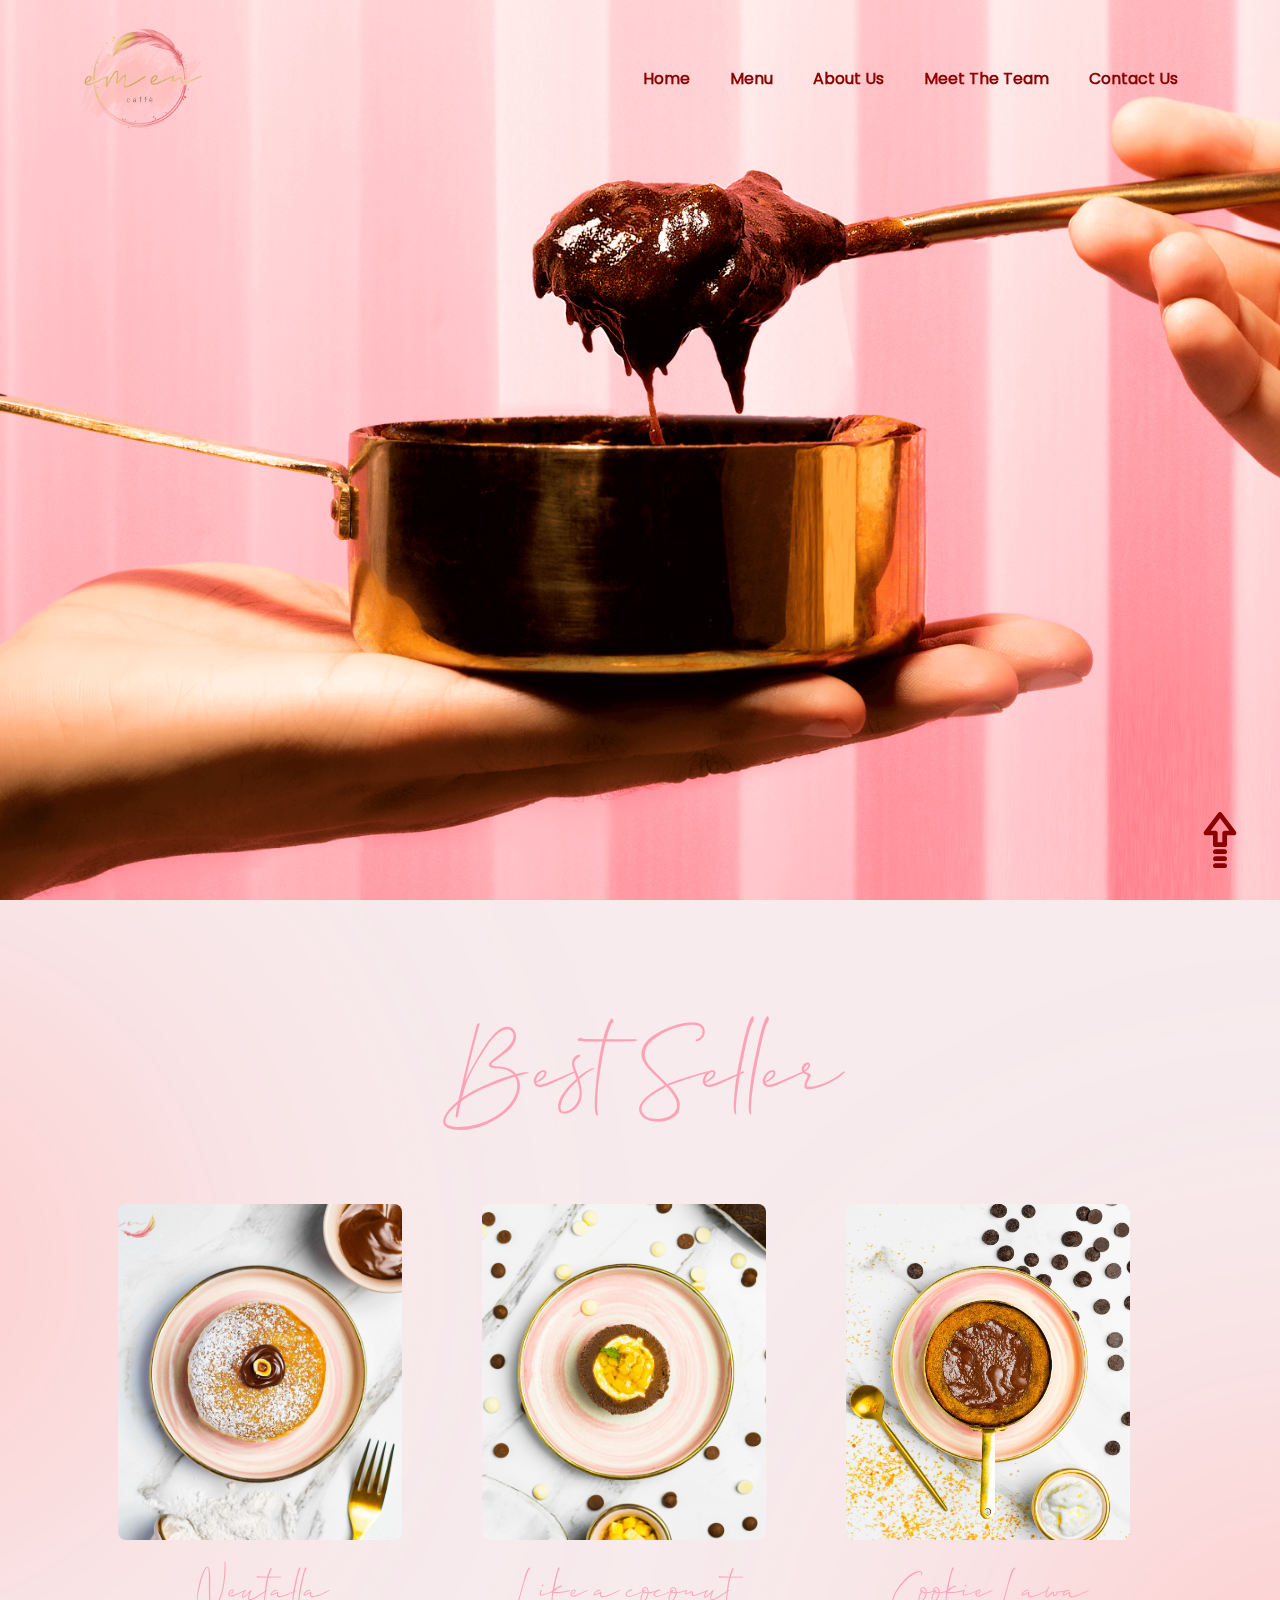
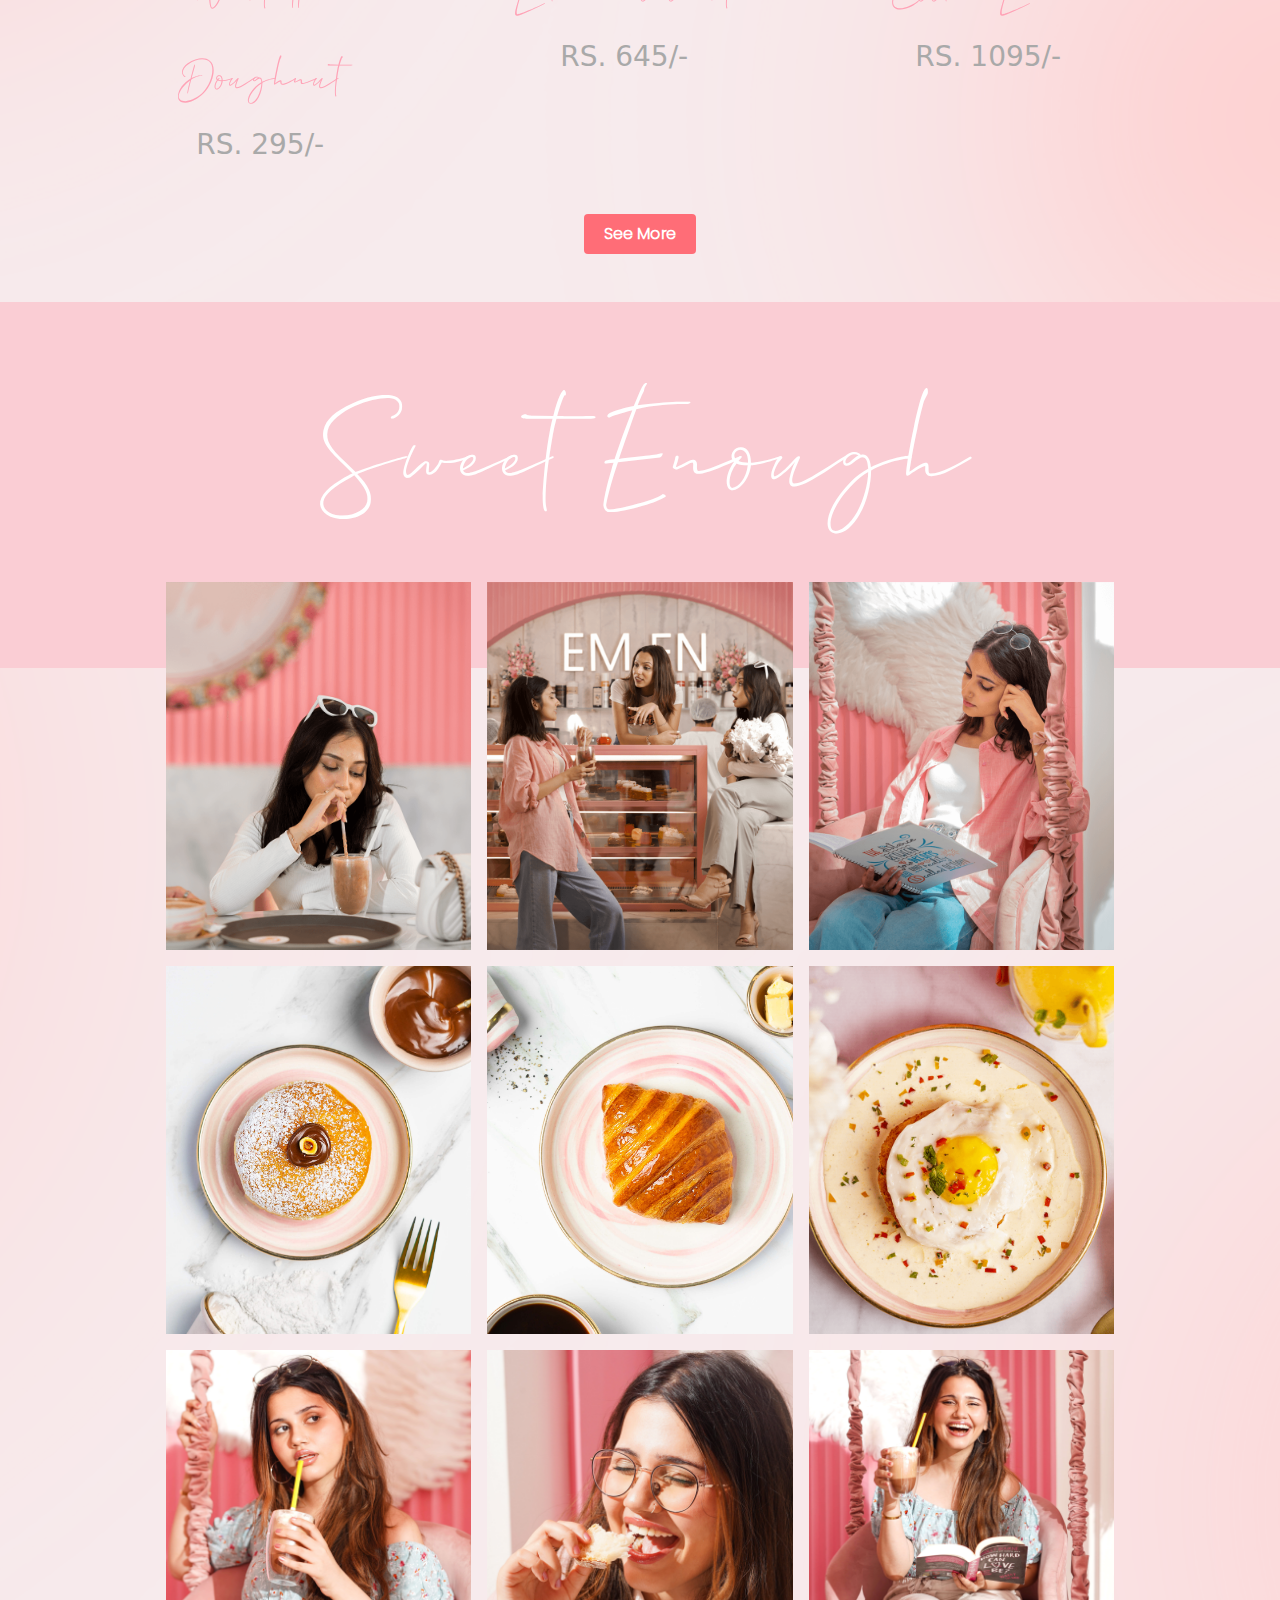
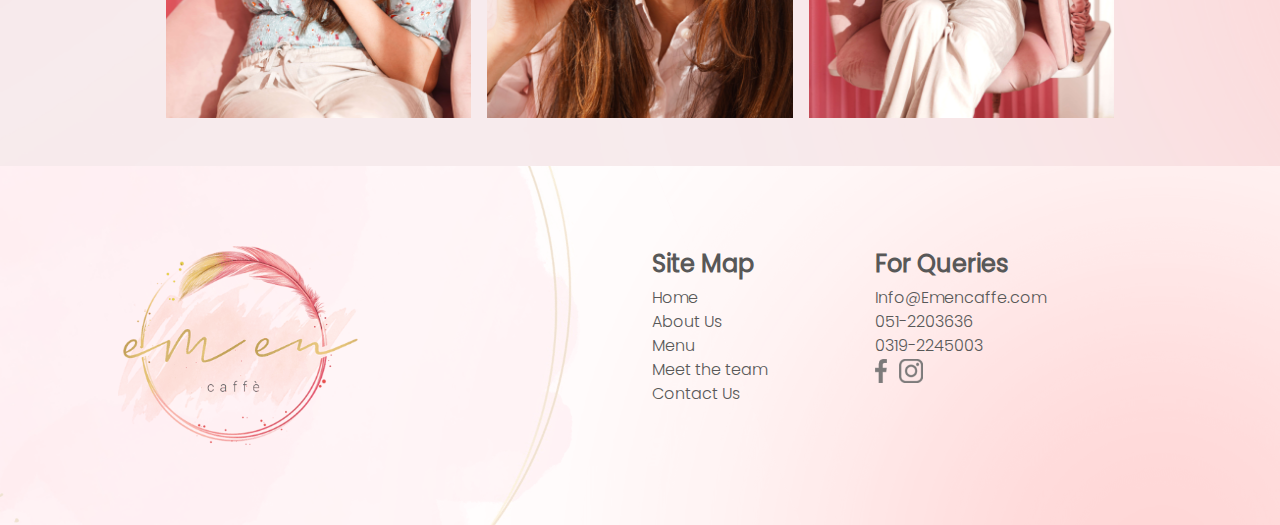
==== commit dc1ab5de: "Design fixes" ====
--- a/index.html
+++ b/index.html
@@ -152,7 +152,9 @@
               </div>
             </div>
             <div class="d-flex justify-content-center w-100">
-              <button class="primary-btn">See More</button>
+              <a href="menu.html">
+                <button class="primary-btn">See More</button>
+              </a>
             </div>
           </div>
         </div>
@@ -271,10 +273,10 @@
                   <a href="tel:051-2203636"> <div class="footer-text">051-2203636</div></a>
                   <a href="tel:0319-2245003"> <div class="footer-text">0319-2245003</div></a>
                   <div class="d-flex">
-                    <a href="#" class="social-icons me-2">
+                    <a href="https://www.facebook.com/emencaffe/" class="social-icons me-2">
                       <img src="../assets/images/fb.png" alt="">
                     </a>
-                    <a href="#" class="social-icons ms-1">
+                    <a href="https://www.instagram.com/emencaffe/" class="social-icons ms-1">
                       <img src="../assets/images/insta.png" alt="">
                     </a>
                   </div>
@@ -287,7 +289,7 @@
         <div class="top-arrow">
           <a href="#top">
             <img
-              src="../assets/images/arrow-top.png"
+              src="../assets/images/up-arrow-svgrepo-com.svg"
               alt=""
               class="img-fluid"
             />
--- a/assets/css/index.css
+++ b/assets/css/index.css
@@ -14,6 +14,10 @@
 
 .container-sm {
   max-width: 992px;
+}
+
+.text-justify {
+  text-align: justify;
 }
 
 .container-xs {
@@ -98,7 +102,8 @@
   cursor: pointer;
 }
 
-.nav-link:hover {
+.nav-link:hover,
+.nav-link:focus {
   color: #ff6f72;
 }
 
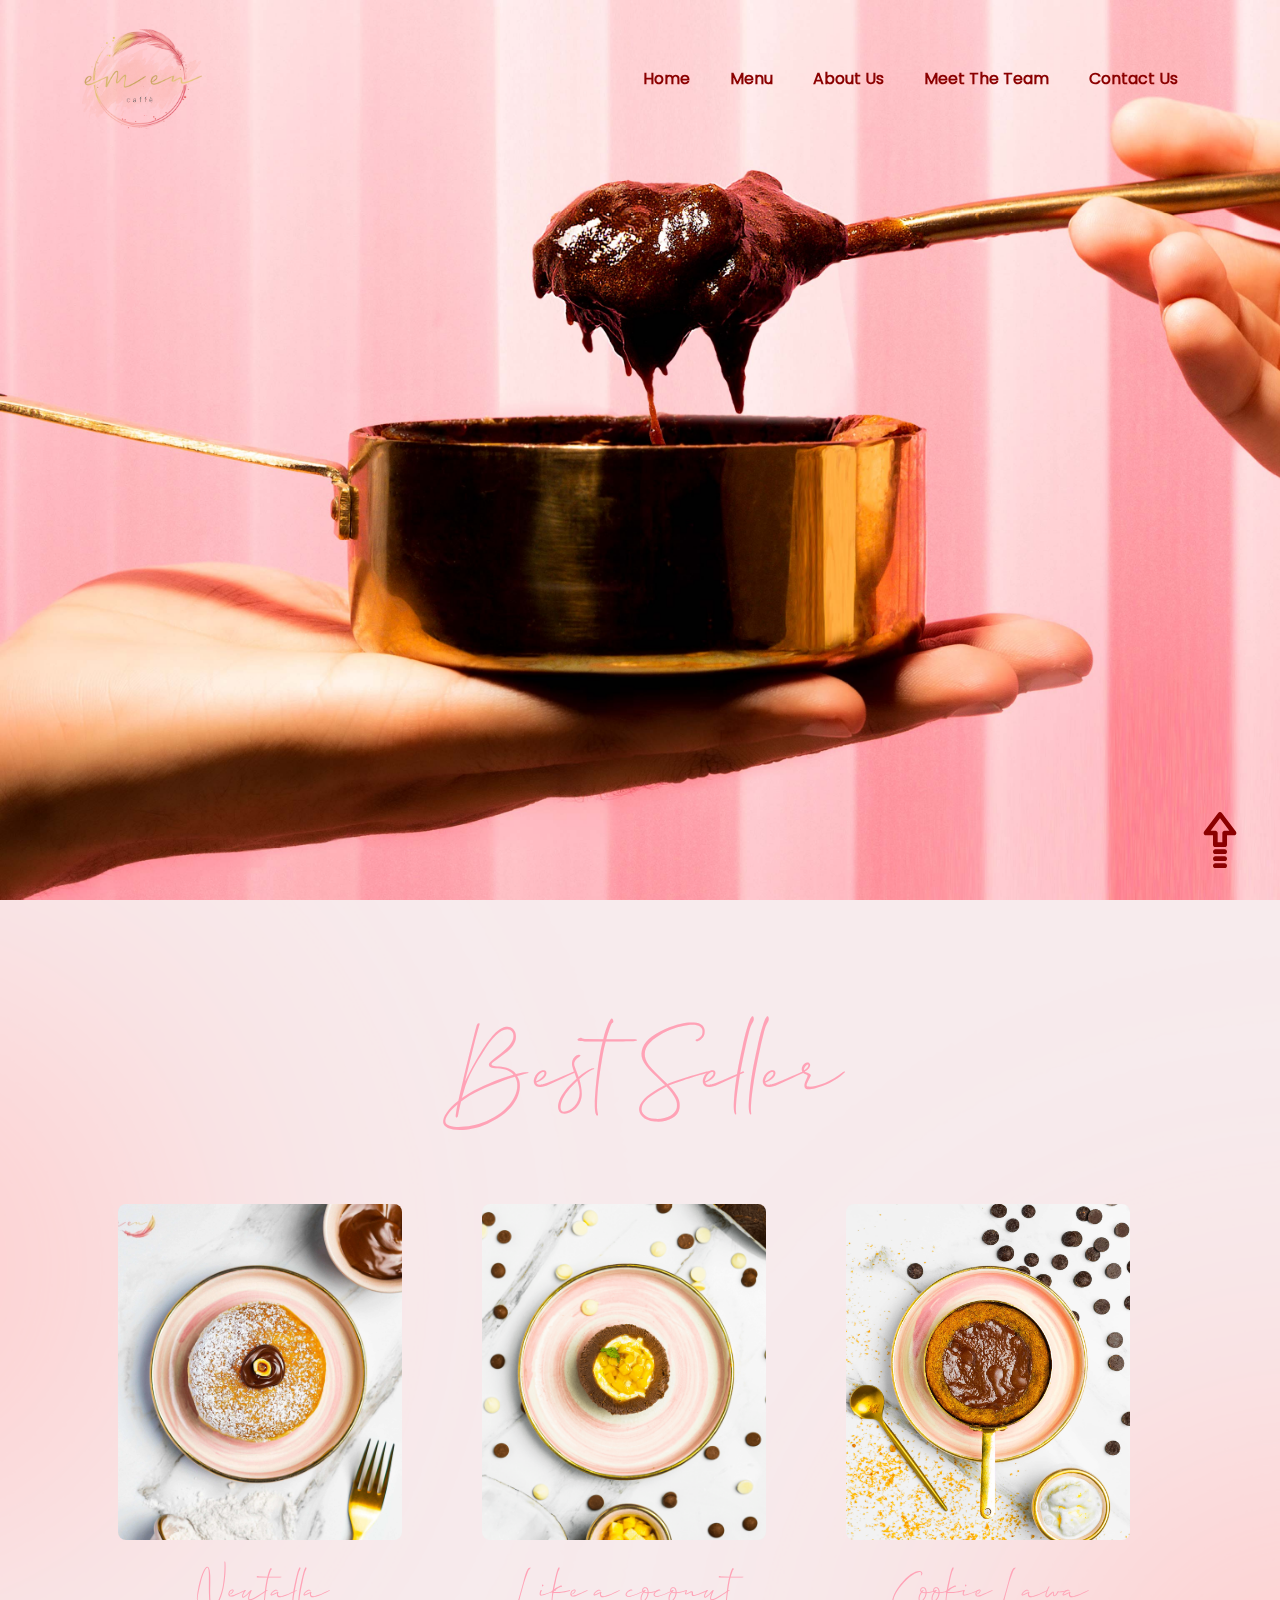
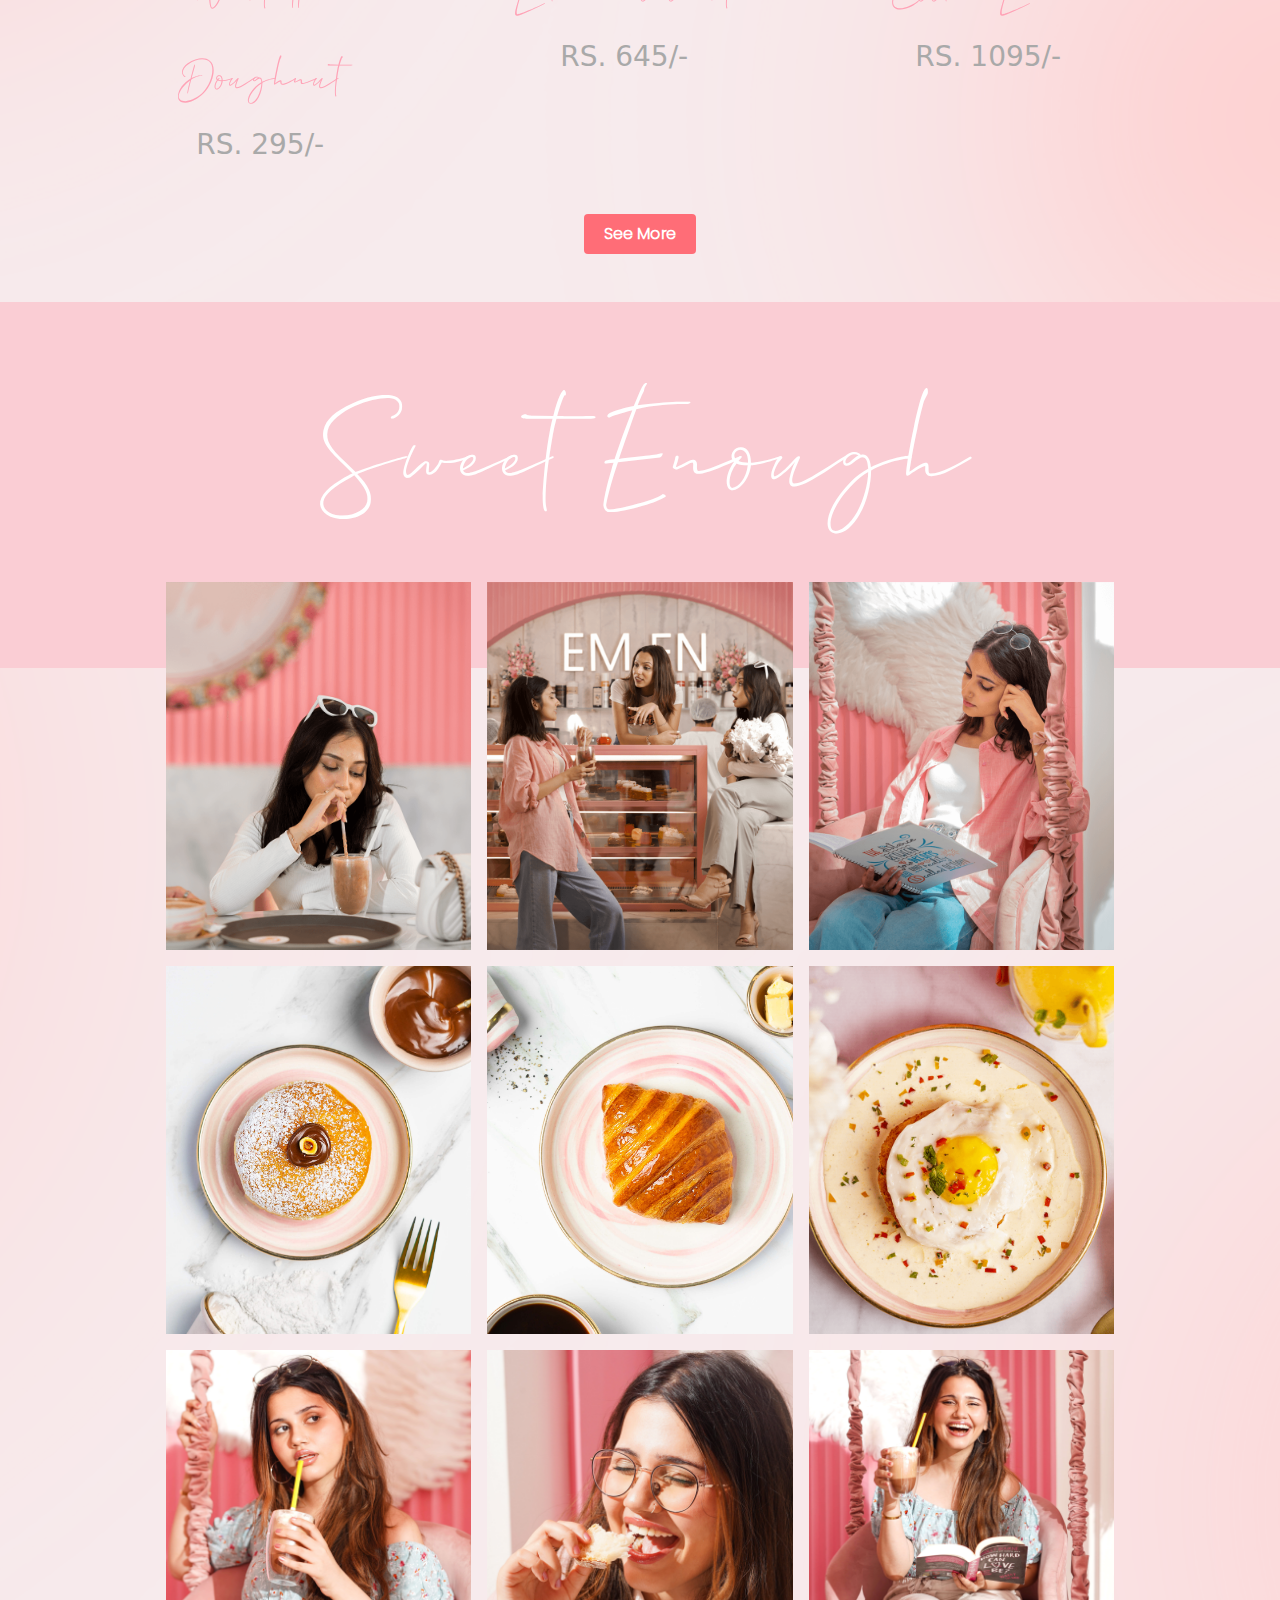
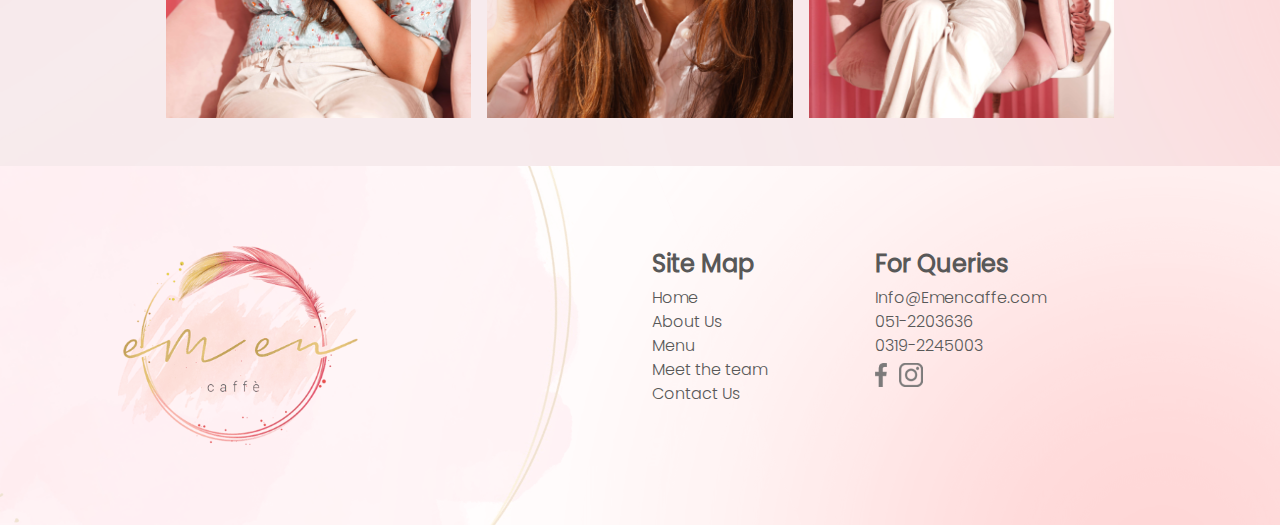
==== commit 17ae5cb6: "Live map added and Banner images updated" ====
--- a/index.html
+++ b/index.html
@@ -64,36 +64,61 @@
           <div class="carousel-inner">
             <div class="carousel-item active" data-bs-interval="3000">
               <img
-                src="../assets/images/Banner1-min.png"
-                class="d-block w-100 hero-bg-2"
+                src="../assets/images/Banner1-.jpg"
+                class="d-md-block d-none w-100 hero-bg-2"
+                alt="..."
+              />
+              <img
+                src="../assets/images/Mob1.jpg"
+                class="d-md-none d-block w-100 hero-bg-2"
                 alt="..."
               />
             </div>
             <div class="carousel-item" data-bs-interval="3000">
               <img
-                src="../assets/images/Banner2-min.png"
-                class="d-block w-100 hero-bg-2"
+                src="../assets/images/Banner2.jpg"
+                class="d-md-block d-none w-100 hero-bg-2"
+                alt="..."
+              />
+              <img
+                src="../assets/images/Mob2.png"
+                class="d-md-none d-block w-100 hero-bg-2"
                 alt="..."
               />
             </div>
             <div class="carousel-item" data-bs-interval="3000">
               <img
-                src="../assets/images/Banner3-min.png"
-                class="d-block w-100 hero-bg-2"
+                src="../assets/images/Banner3.jpg"
+                class="d-md-block d-none w-100 hero-bg-2"
+                alt="..."
+              />
+              <img
+                src="../assets/images/Mob3.png"
+                class="d-md-none d-block w-100 hero-bg-2"
                 alt="..."
               />
             </div>
             <div class="carousel-item" data-bs-interval="3000">
               <img
-                src="../assets/images/Banner4-min.png"
-                class="d-block w-100 hero-bg-2"
+                src="../assets/images/Banner4.jpg"
+                class="d-md-block d-none w-100 hero-bg-2"
+                alt="..."
+              />
+              <img
+                src="../assets/images/Mob4.png"
+                class="d-md-none d-block w-100 hero-bg-2"
                 alt="..."
               />
             </div>
             <div class="carousel-item" data-bs-interval="3000">
               <img
-                src="../assets/images/Banner5-min.png"
-                class="d-block w-100 hero-bg-2"
+                src="../assets/images/Banner5.jpg"
+                class="d-md-block d-none w-100 hero-bg-2"
+                alt="..."
+              />
+              <img
+                src="../assets/images/Mob5.png"
+                class="d-md-none d-block w-100 hero-bg-2"
                 alt="..."
               />
             </div>
@@ -272,7 +297,7 @@
                   <a href="mailto:Info@Emencaffe.com"> <div class="footer-text">Info@Emencaffe.com</div></a>
                   <a href="tel:051-2203636"> <div class="footer-text">051-2203636</div></a>
                   <a href="tel:0319-2245003"> <div class="footer-text">0319-2245003</div></a>
-                  <div class="d-flex">
+                  <div class="d-flex mt-1">
                     <a href="https://www.facebook.com/emencaffe/" class="social-icons me-2">
                       <img src="../assets/images/fb.png" alt="">
                     </a>
--- a/assets/css/index.css
+++ b/assets/css/index.css
@@ -157,6 +157,10 @@
   margin-bottom: min(10rem);
 }
 
+.map-min-h {
+  min-height: 300px;
+}
+
 .hero-img {
   width: 35rem;
 }
@@ -350,9 +354,8 @@
 
 .quick-support-img img {
   margin-bottom: 0.75rem;
-  margin-left: 2.75rem;
-  width: 2rem;
-  height: 3rem;
+  margin-left: 2rem;
+  height: 2.5rem;
 }
 
 .social-icons img {
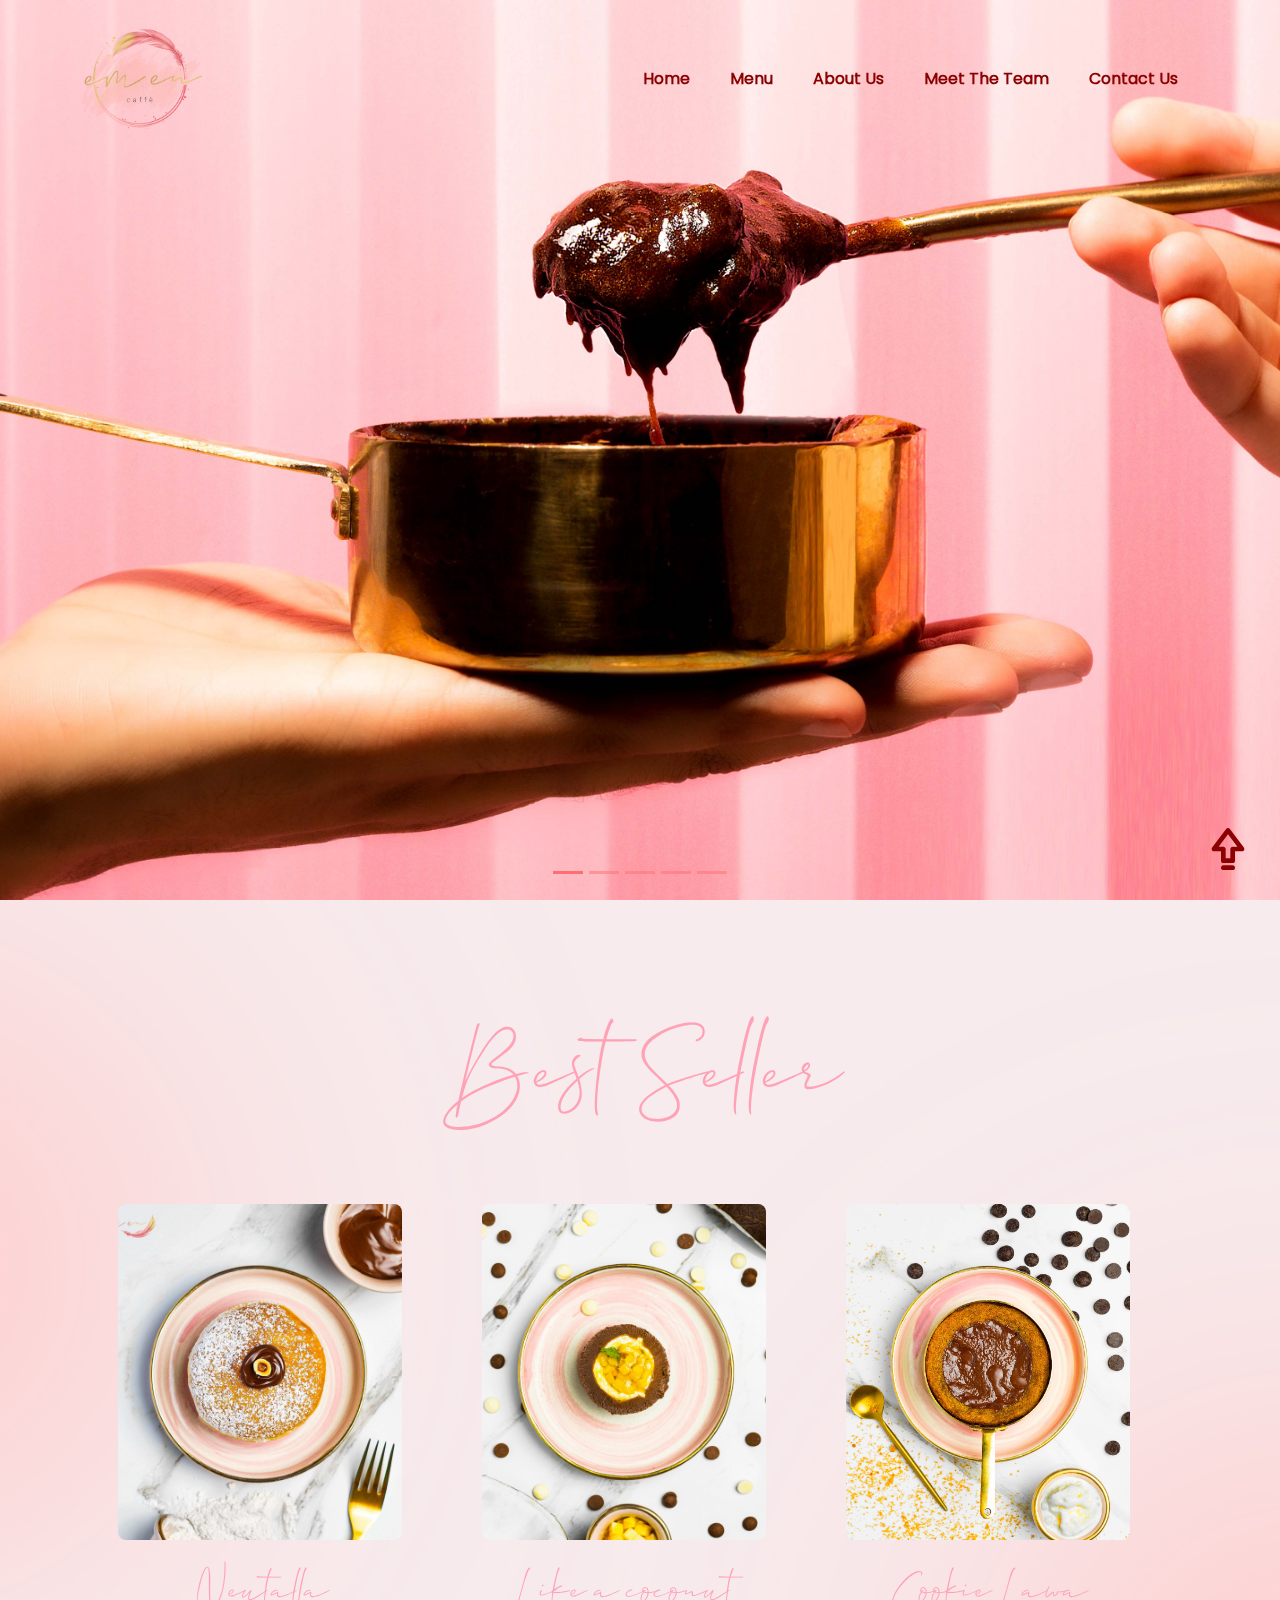
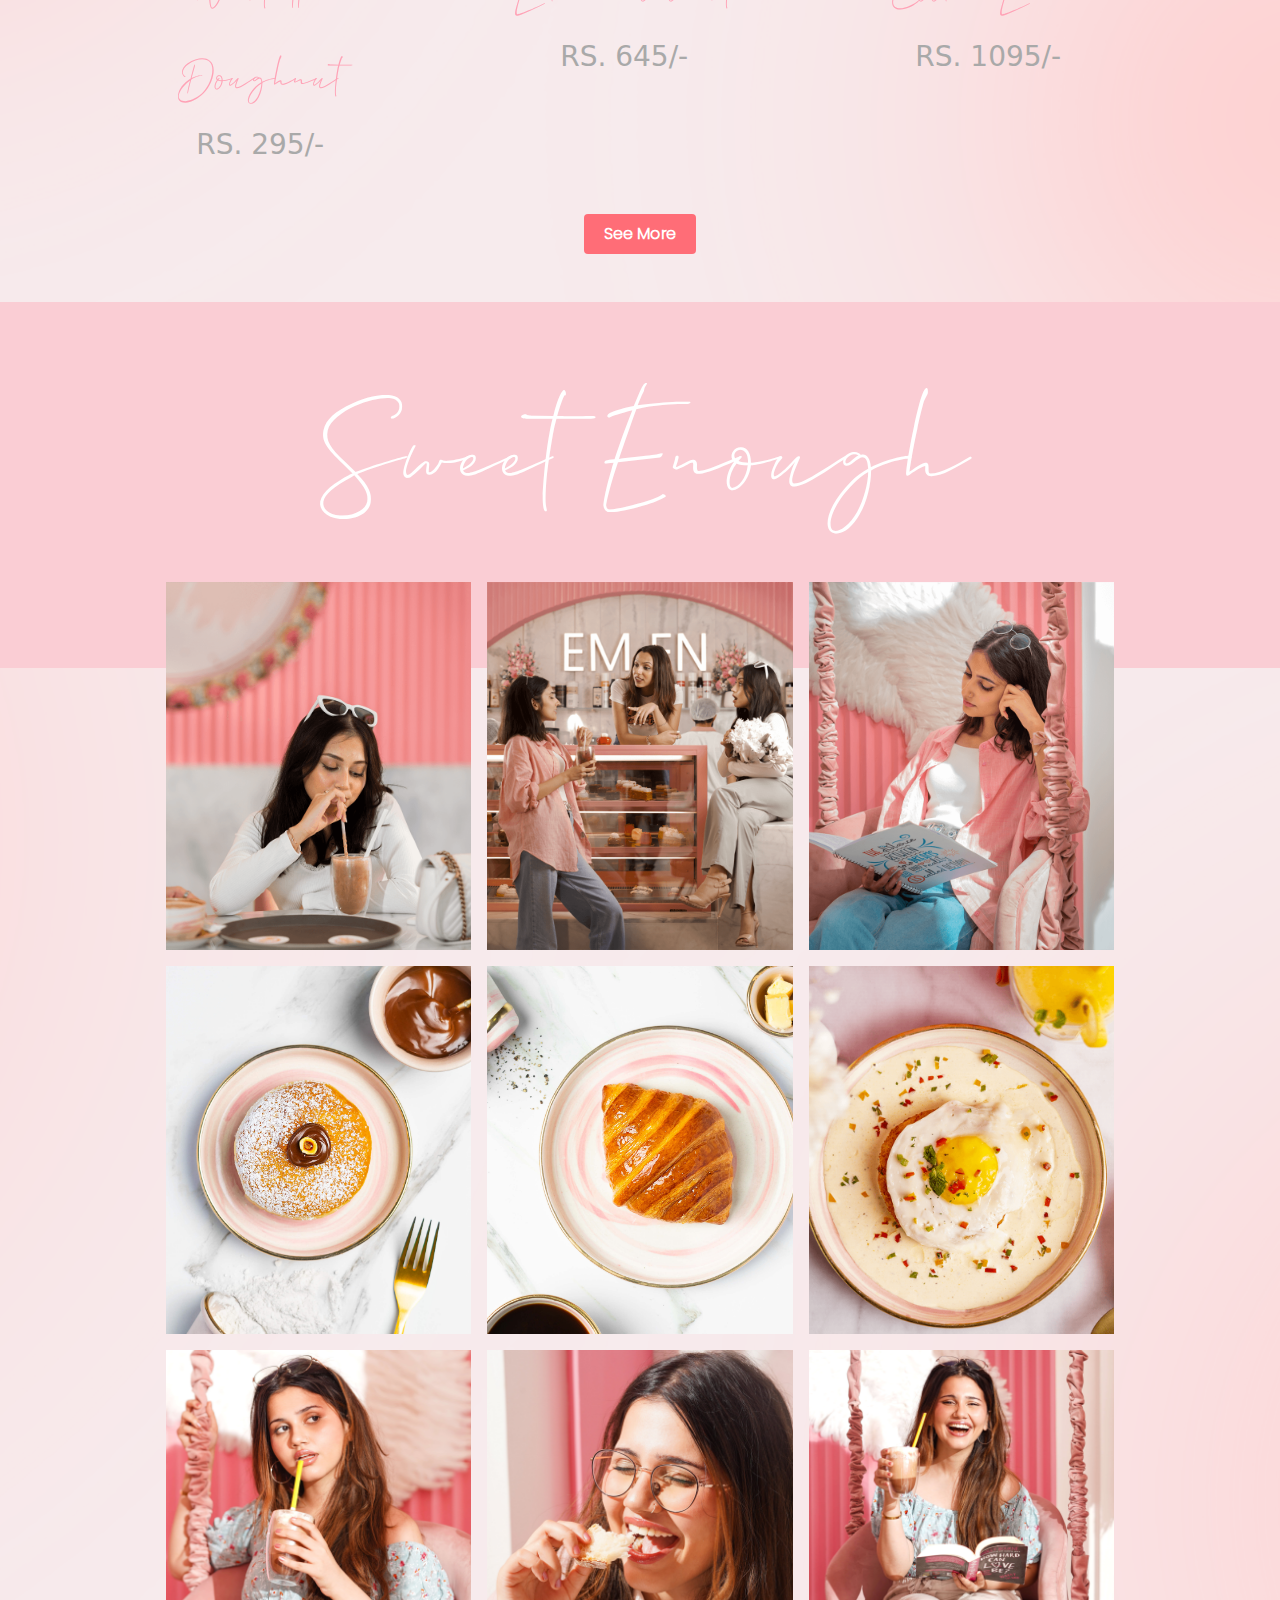
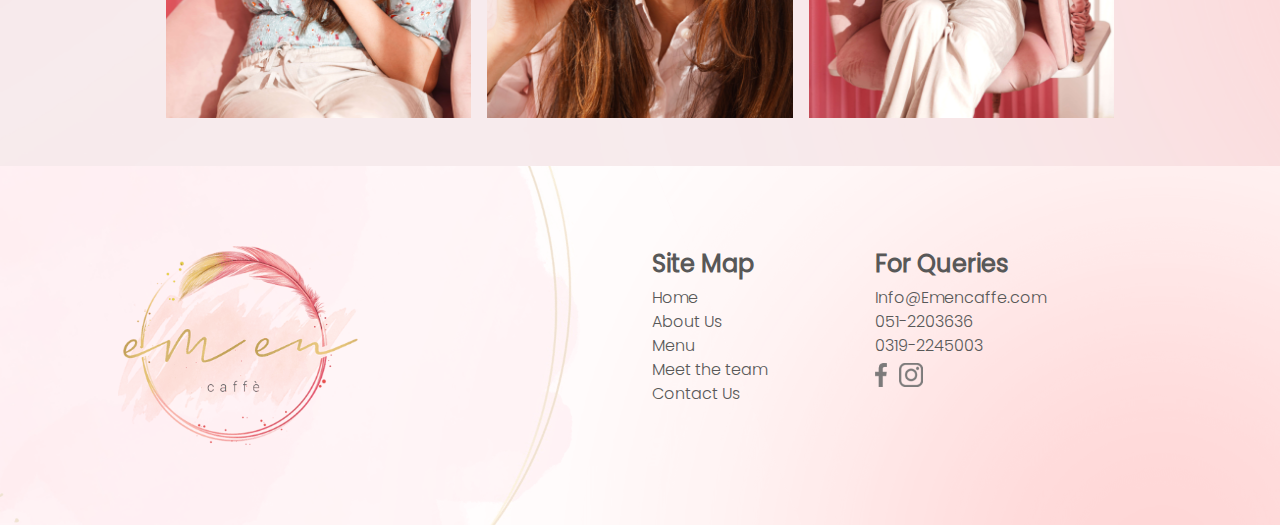
==== commit 124c0577: "Banner indicators and top arrow svg fix" ====
--- a/index.html
+++ b/index.html
@@ -57,72 +57,87 @@
       </nav>
       <section class="artboard-1 overflow-hidden" id="top">
         <div
-          id="carouselExampleSlidesOnly"
+          id="carouselExampleIndicators"
           class="carousel slide m-auto"
           data-bs-ride="carousel"
         >
-          <div class="carousel-inner">
-            <div class="carousel-item active" data-bs-interval="3000">
-              <img
-                src="../assets/images/Banner1-.jpg"
-                class="d-md-block d-none w-100 hero-bg-2"
-                alt="..."
-              />
-              <img
-                src="../assets/images/Mob1.jpg"
-                class="d-md-none d-block w-100 hero-bg-2"
-                alt="..."
-              />
-            </div>
-            <div class="carousel-item" data-bs-interval="3000">
-              <img
-                src="../assets/images/Banner2.jpg"
-                class="d-md-block d-none w-100 hero-bg-2"
-                alt="..."
-              />
-              <img
-                src="../assets/images/Mob2.png"
-                class="d-md-none d-block w-100 hero-bg-2"
-                alt="..."
-              />
-            </div>
-            <div class="carousel-item" data-bs-interval="3000">
-              <img
-                src="../assets/images/Banner3.jpg"
-                class="d-md-block d-none w-100 hero-bg-2"
-                alt="..."
-              />
-              <img
-                src="../assets/images/Mob3.png"
-                class="d-md-none d-block w-100 hero-bg-2"
-                alt="..."
-              />
-            </div>
-            <div class="carousel-item" data-bs-interval="3000">
-              <img
-                src="../assets/images/Banner4.jpg"
-                class="d-md-block d-none w-100 hero-bg-2"
-                alt="..."
-              />
-              <img
-                src="../assets/images/Mob4.png"
-                class="d-md-none d-block w-100 hero-bg-2"
-                alt="..."
-              />
-            </div>
-            <div class="carousel-item" data-bs-interval="3000">
-              <img
-                src="../assets/images/Banner5.jpg"
-                class="d-md-block d-none w-100 hero-bg-2"
-                alt="..."
-              />
-              <img
-                src="../assets/images/Mob5.png"
-                class="d-md-none d-block w-100 hero-bg-2"
-                alt="..."
-              />
-            </div>
-          </div>
+        <div class="carousel-indicators pe-auto">
+          <button type="button" data-bs-target="#carouselExampleIndicators" data-bs-slide-to="0" class="active" aria-current="true" aria-label="Slide 1"></button>
+          <button type="button" data-bs-target="#carouselExampleIndicators" data-bs-slide-to="1" aria-label="Slide 2"></button>
+          <button type="button" data-bs-target="#carouselExampleIndicators" data-bs-slide-to="2" aria-label="Slide 3"></button>
+          <button type="button" data-bs-target="#carouselExampleIndicators" data-bs-slide-to="3" aria-label="Slide 4"></button>
+          <button type="button" data-bs-target="#carouselExampleIndicators" data-bs-slide-to="4" aria-label="Slide 5"></button>
+        </div>
+        <div class="carousel-inner">
+          <div class="carousel-item active" data-bs-interval="3000">
+            <img
+              src="../assets/images/Banner1-.jpg"
+              class="d-md-block d-none w-100 hero-bg-2"
+              alt="..."
+            />
+            <img
+              src="../assets/images/Mob1.jpg"
+              class="d-md-none d-block w-100 hero-bg-2"
+              alt="..."
+            />
+          </div>
+          <div class="carousel-item" data-bs-interval="3000">
+            <img
+              src="../assets/images/Banner2.jpg"
+              class="d-md-block d-none w-100 hero-bg-2"
+              alt="..."
+            />
+            <img
+              src="../assets/images/Mob2.png"
+              class="d-md-none d-block w-100 hero-bg-2"
+              alt="..."
+            />
+          </div>
+          <div class="carousel-item" data-bs-interval="3000">
+            <img
+              src="../assets/images/Banner3.jpg"
+              class="d-md-block d-none w-100 hero-bg-2"
+              alt="..."
+            />
+            <img
+              src="../assets/images/Mob3.png"
+              class="d-md-none d-block w-100 hero-bg-2"
+              alt="..."
+            />
+          </div>
+          <div class="carousel-item" data-bs-interval="3000">
+            <img
+              src="../assets/images/Banner4.jpg"
+              class="d-md-block d-none w-100 hero-bg-2"
+              alt="..."
+            />
+            <img
+              src="../assets/images/Mob4.png"
+              class="d-md-none d-block w-100 hero-bg-2"
+              alt="..."
+            />
+          </div>
+          <div class="carousel-item" data-bs-interval="3000">
+            <img
+              src="../assets/images/Banner5.jpg"
+              class="d-md-block d-none w-100 hero-bg-2"
+              alt="..."
+            />
+            <img
+              src="../assets/images/Mob5.png"
+              class="d-md-none d-block w-100 hero-bg-2"
+              alt="..."
+            />
+          </div>
+        </div>
+        <button class="carousel-control-prev d-none" type="button" data-bs-target="#carouselExampleIndicators" data-bs-slide="prev">
+          <span class="carousel-control-prev-icon" aria-hidden="true"></span>
+          <span class="visually-hidden">Previous</span>
+        </button>
+        <button class="carousel-control-next d-none" type="button" data-bs-target="#carouselExampleIndicators" data-bs-slide="next">
+          <span class="carousel-control-next-icon" aria-hidden="true"></span>
+          <span class="visually-hidden">Next</span>
+        </button>
         </div>
       </section>
       <section class="py-5 best-seller-bg">
--- a/assets/css/index.css
+++ b/assets/css/index.css
@@ -27,8 +27,8 @@
 
 .top-arrow-box {
   position: fixed;
-  right: 2rem;
-  bottom: 2rem;
+  right: 1.5rem;
+  bottom: 1rem;
 }
 
 .top-arrow {
@@ -211,6 +211,10 @@
   font-family: poppinsLight;
   font-size: 2rem;
   line-height: 1rem;
+}
+
+.carousel-indicators [data-bs-target] {
+  background-color: #ff6f72;
 }
 
 .founder-img {
